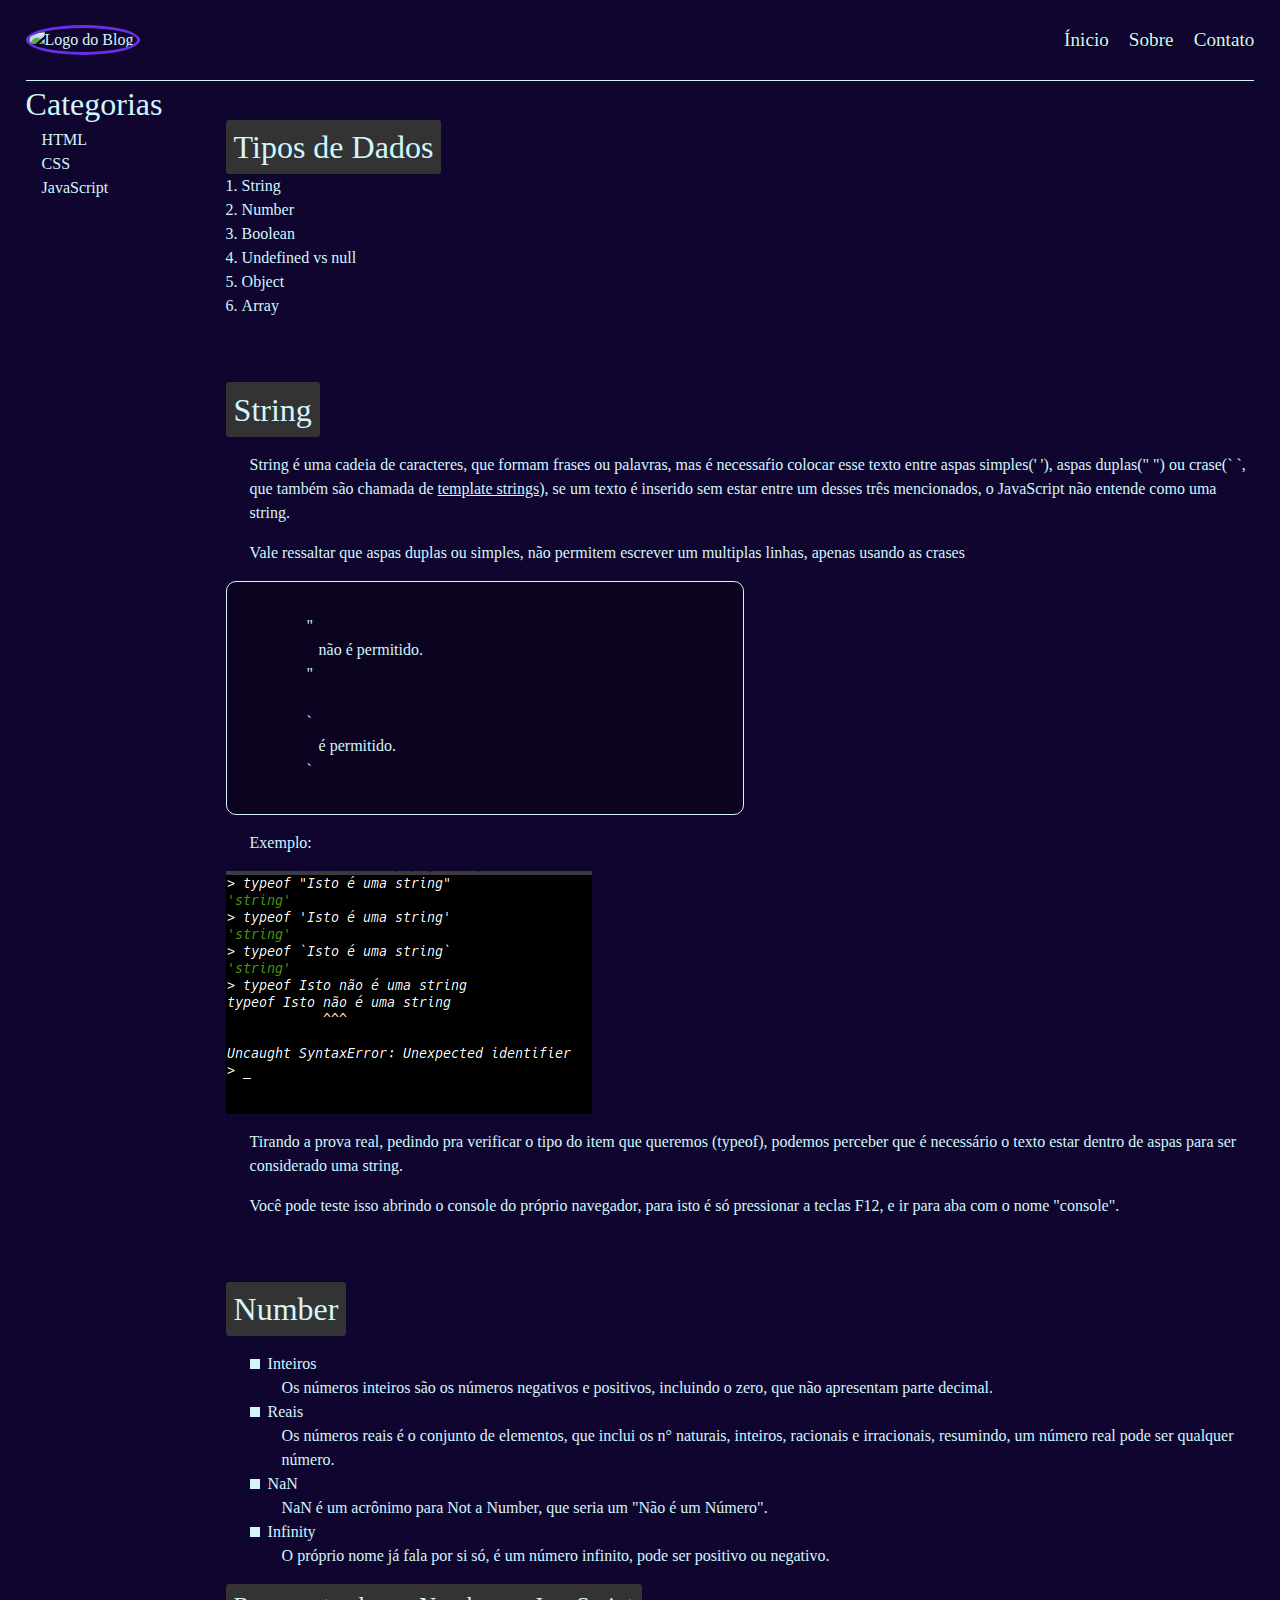
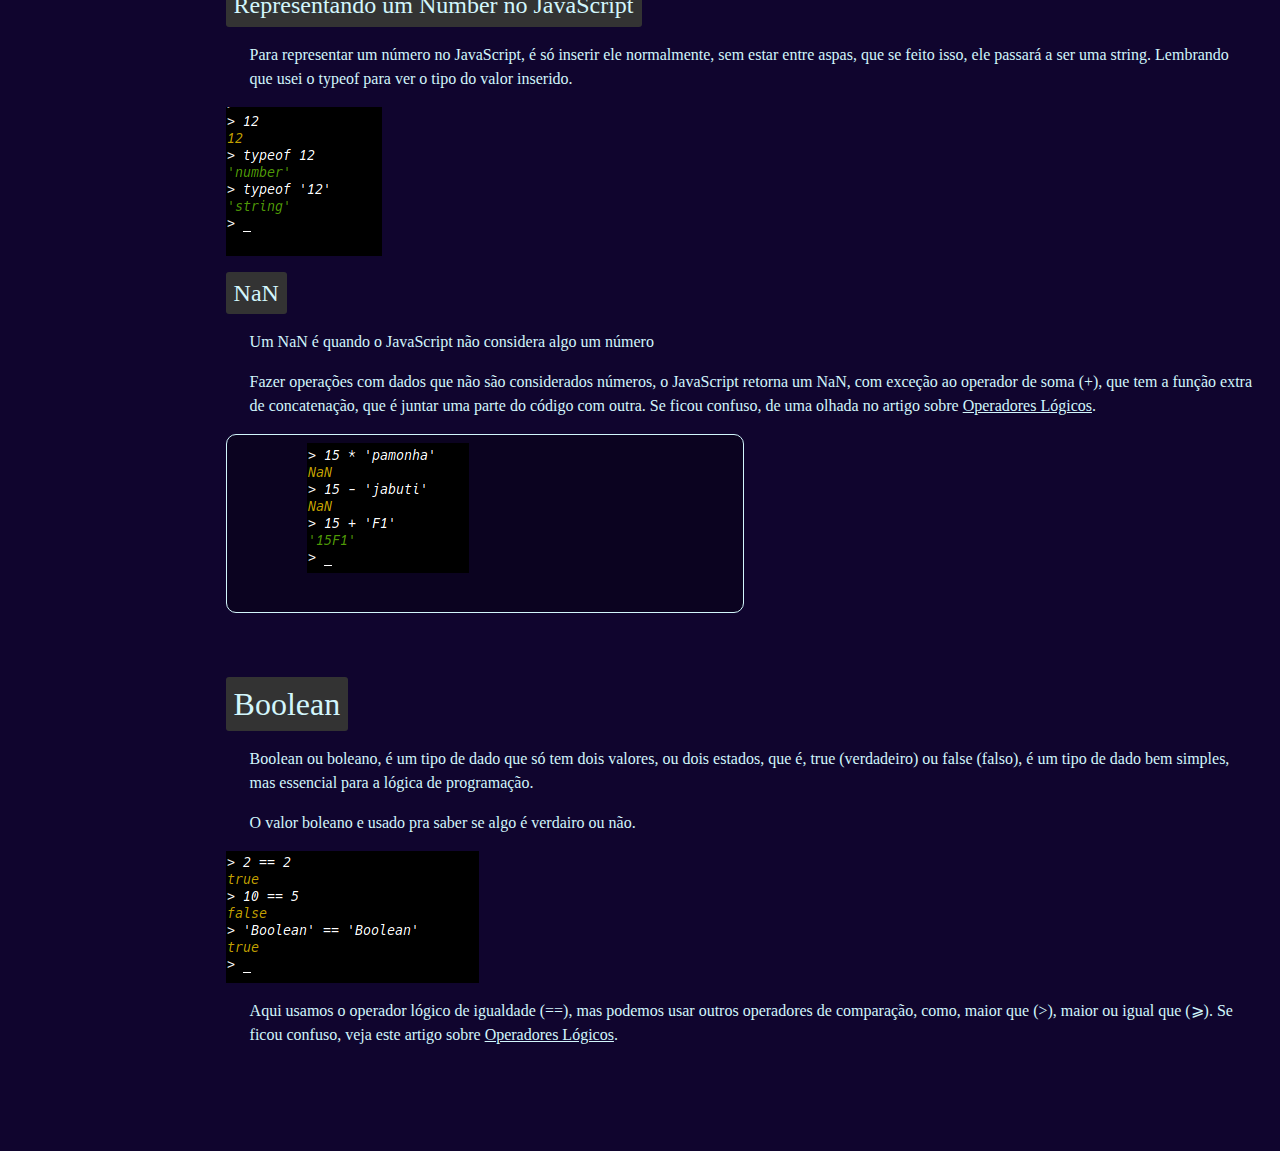
==== pages/tipe-of-datas.html @ 4eea532a "add section type of datas, and complete articles, Strings, Numbers and Boolean" ====
<!DOCTYPE html>
<html lang="pt-BR">

<head>

   <meta charset="UTF-8">
   <meta name="author" content="Fernando Churros">
   <meta name="viewport" content="width=device-width, initial-scale=1.0">

   <link rel="icon" href="../assets/favicon_io-astolfo/favicon.ico">
   <title>Blog</title>

   <link rel="stylesheet" href="../css/reset.css">
   <link rel="stylesheet" href="../css/grid.css">
   <link rel="stylesheet" href="../css/base.css">
   <link rel="stylesheet" href="../css/container.css">
   <link rel="stylesheet" href="../css/header/header.css">
   <link rel="stylesheet" href="../css/header/nav_header.css">
   <link rel="stylesheet" href="../css/logo.css">
   <link rel="stylesheet" href="../css/aside/aside.css">
   <link rel="stylesheet" href="../css/aside/nav_aside.css">
   <link rel="stylesheet" href="../css/pre_formated.css">
   <link rel="stylesheet" href="../css/articles.css">
   <link rel="stylesheet" href="../css/image.css">
</head>

<body>
   <div class="body container">
      <header class="o-header">
         <img class="logo" src="../assets/favicon_io-astolfo/favicon.ico" alt="Logo do Blog.">

         <nav class="nav_header">
            <a href="../index.html">Ínicio</a>
            <a href="#">Sobre</a>
            <a href="#">Contato</a>
         </nav>
      </header>

      <aside class="o-aside">
         <h2>Categorias</h2>

         <nav class="nav_aside">
            <ul>
               <li><span class="list_nav">HTML</span>

                  <ul class="items_list">

                     <li><a href="#">Item</a></li>
                     <li><a href="#">Item</a></li>
                  </ul>
               </li>

               <li><span class="list_nav">CSS</span>

                  <ul class="items_list">

                     <li><a href="#">Item</a></li>
                     <li><a href="#">Item</a></li>
                  </ul>
               </li>

               <li><span class="list_nav">JavaScript</span>

                  <ul class="items_list">

                     <li><a href="../pages/tipe-of-datas.html">Tipos de dados</a></li>
                  </ul>
               </li>
            </ul>
         </nav>
      </aside>

      <main class="o-main">
         <section>
            <h1>Tipos de Dados</h1>

            <ol>

               <li><a href="#">String</a></li>
               <li><a href="#">Number</a></li>
               <li><a href="#">Boolean</a></li>
               <li><a href="#">Undefined vs null</a></li>
               <li><a href="#">Object</a></li>
               <li><a href="#">Array</a></li>
            </ol>

            <article class="articles"> <!-- STRING -->
               <h2>String</h2>

               <p>String é uma cadeia de caracteres, que formam frases ou palavras, mas é necessaŕio colocar esse texto entre aspas simples(' '), aspas duplas(" ") ou crase(` `, que também são chamada de <a href="#">template strings</a>), se um texto é inserido sem estar entre um desses três mencionados, o JavaScript não entende como uma string.</p>

               <p>Vale ressaltar que aspas duplas ou simples, não permitem escrever um multiplas linhas, apenas usando as crases</p>

               <pre class="pre_formated">

                  "
                     não é permitido.
                  "

                  `
                     é permitido.
                  `
               </pre>

               <p>Exemplo: </p>
               <img class="image" src="../assets/string.png" alt="">
               <p>Tirando a prova real, pedindo pra verificar o tipo do item que queremos (typeof), podemos perceber que é necessário o texto estar dentro de aspas para ser considerado uma string.</p>
               <p>Você pode teste isso abrindo o console do próprio navegador, para isto é só pressionar a teclas F12, e ir para aba com o nome "console".</p>
            </article>

            <article class="articles"> <!-- NUNBER -->
               <h2>Number</h2>

               <dl>
                  <dt>Inteiros</dt>
                  <dd>Os números inteiros são os números negativos e positivos, incluindo o zero, que não apresentam parte decimal.</dd>

                  <dt>Reais</dt>
                  <dd>Os números reais é o conjunto de elementos, que inclui os n° naturais, inteiros, racionais e irracionais, resumindo, um número real pode ser qualquer número. </dd>

                  <dt>NaN</dt>
                  <dd>NaN é um acrônimo para Not a Number, que seria um "Não é um Número".</dd>

                  <dt>Infinity</dt>
                  <dd>O próprio nome já fala por si só, é um número infinito, pode ser positivo ou negativo.</dd>
               </dl>

               <h3>Representando um Number no JavaScript</h3>

               <p>Para representar um número no JavaScript, é só inserir ele normalmente, sem estar entre aspas, que se feito isso, ele passará a ser uma string. Lembrando que usei o typeof para ver o tipo do valor inserido.</p>
               <img class="image" src="../assets/number.png" alt="">

               <h3>NaN</h3>

               <p>Um NaN é quando o JavaScript não considera algo um número</p>

               <p>Fazer operações com dados que não são considerados números, o JavaScript retorna um NaN, com exceção ao operador de soma (+), que tem a função extra de concatenação, que é juntar uma parte do código com outra. Se ficou confuso, de uma olhada no artigo sobre <a href="#">Operadores Lógicos</a>.</p>

               <pre class="pre_formated">
                  <img src="../assets/NaN.png" alt="" class="image">
               </pre>
            </article>

            <article class="articles"> <!-- BOOLEAN -->
               <h2>Boolean</h2>

               <p>Boolean ou boleano, é um tipo de dado que só tem dois valores, ou dois estados, que é, true (verdadeiro) ou false (falso), é um tipo de dado bem simples, mas essencial para a lógica de programação.</p>

               <p>O valor boleano e usado pra saber se algo é verdairo ou não.</p>

               <img src="../assets/boolean.png" alt="" class="image">
               <p>Aqui usamos o operador lógico de igualdade (==), mas podemos usar outros operadores de comparação, como, maior que (&gt;), maior ou igual que (⩾). Se ficou confuso, veja este artigo sobre <a href="#">Operadores Lógicos</a>.</p>
            </article>
         </section>
      </main>

      <footer class="o-footer">
      </footer>
   </div>


   <script defer src="../js/script.js"></script>
</body>

</html>
</body>
</html>
---- css/grid.css ----
.body {
   display: grid;
   grid-template-areas: 
      "header header"
      "aside main"
      "footer footer";
   grid-template-columns: 200px auto;
   grid-template-rows: 80px auto auto;
}

.o-header {
   grid-area: header;
}

.o-aside {
   grid-area: aside;
}

.o-main {
   grid-area: main;
}

.o-footer {
   grid-area: footer;
}
---- css/base.css ----
:root {
   --violet: #280B6F;
   --light-violet: #6730E6;
   --blue: #7984EE;
   --light-white: #D2F6FC;
   --white: #FFFFFF;
}

body {
   background-color: hsl(257,82%,10%);
   color: var(--light-white);
}

.o-main {
   margin: 2.5rem 0;
}

article a {
   text-decoration: underline;
}

p {
   margin-left: 1.5rem;
}

.o-main :is(h1, h2, h3) {
   background: #333;
   border-radius: 3px;
   padding: .2rem .5rem;
   width: max-content;
}

h3 {
   font-size: 1.5rem;
}
---- css/container.css ----
.container {
   width: 96%;
   margin: 0 auto;
}
---- css/header/header.css ----
.o-header {
   border-bottom: 1px solid var(--light-white);
   height: 80px;

   display: flex;
   justify-content: space-between;
   align-items: center;
}
---- css/header/nav_header.css ----
.nav_header a {
   font-size: 1.2rem;
   text-shadow: 1px 1px 1px #000;
   margin-right: 1rem;
}

.nav_header a:last-child {
   margin-right: 0;
}

.nav_header a:hover {
   border-bottom: 1px solid var(--light-white);
}
---- css/logo.css ----
.logo {
   border: 3px solid var(--light-violet);
   border-radius: 50%;
}
---- css/aside/nav_aside.css ----
.list_nav {
   cursor: pointer;
}

.items_list {
   position: absolute;
   left: -10000px;
}

.active {
   position: static;
   transition: left 1s;
}
---- css/pre_formated.css ----
.pre_formated {
   background-color: rgba(0, 0, 0, .3 );
   border: 1px solid var(--light-white);
   border-radius: 10px;
   text-align: left;
   padding: .5rem;
   width: 500px;
}
---- css/articles.css ----
.articles {
   display: flex;
   flex-direction: column;
   grid-gap: 1rem;
   margin: 4rem 0;
}
---- css/image.css ----
.image {
   width: min-content;
}
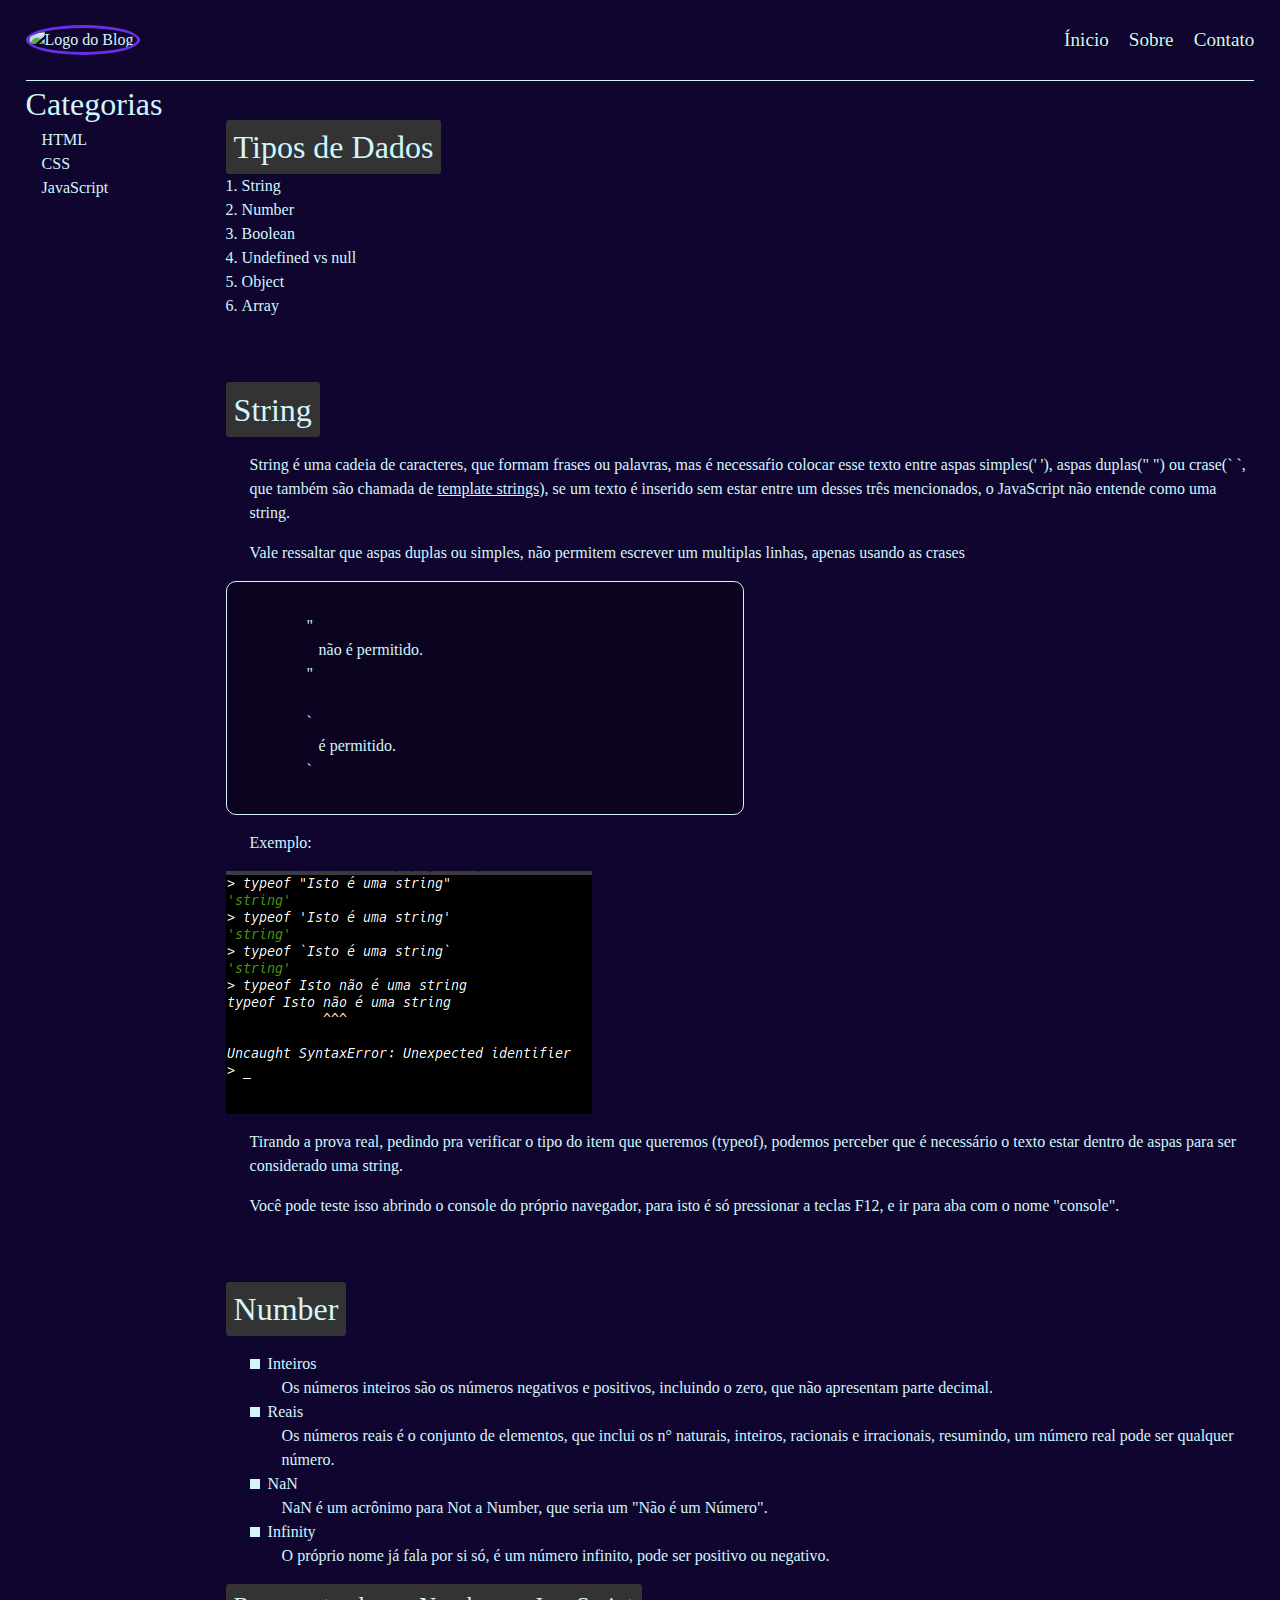
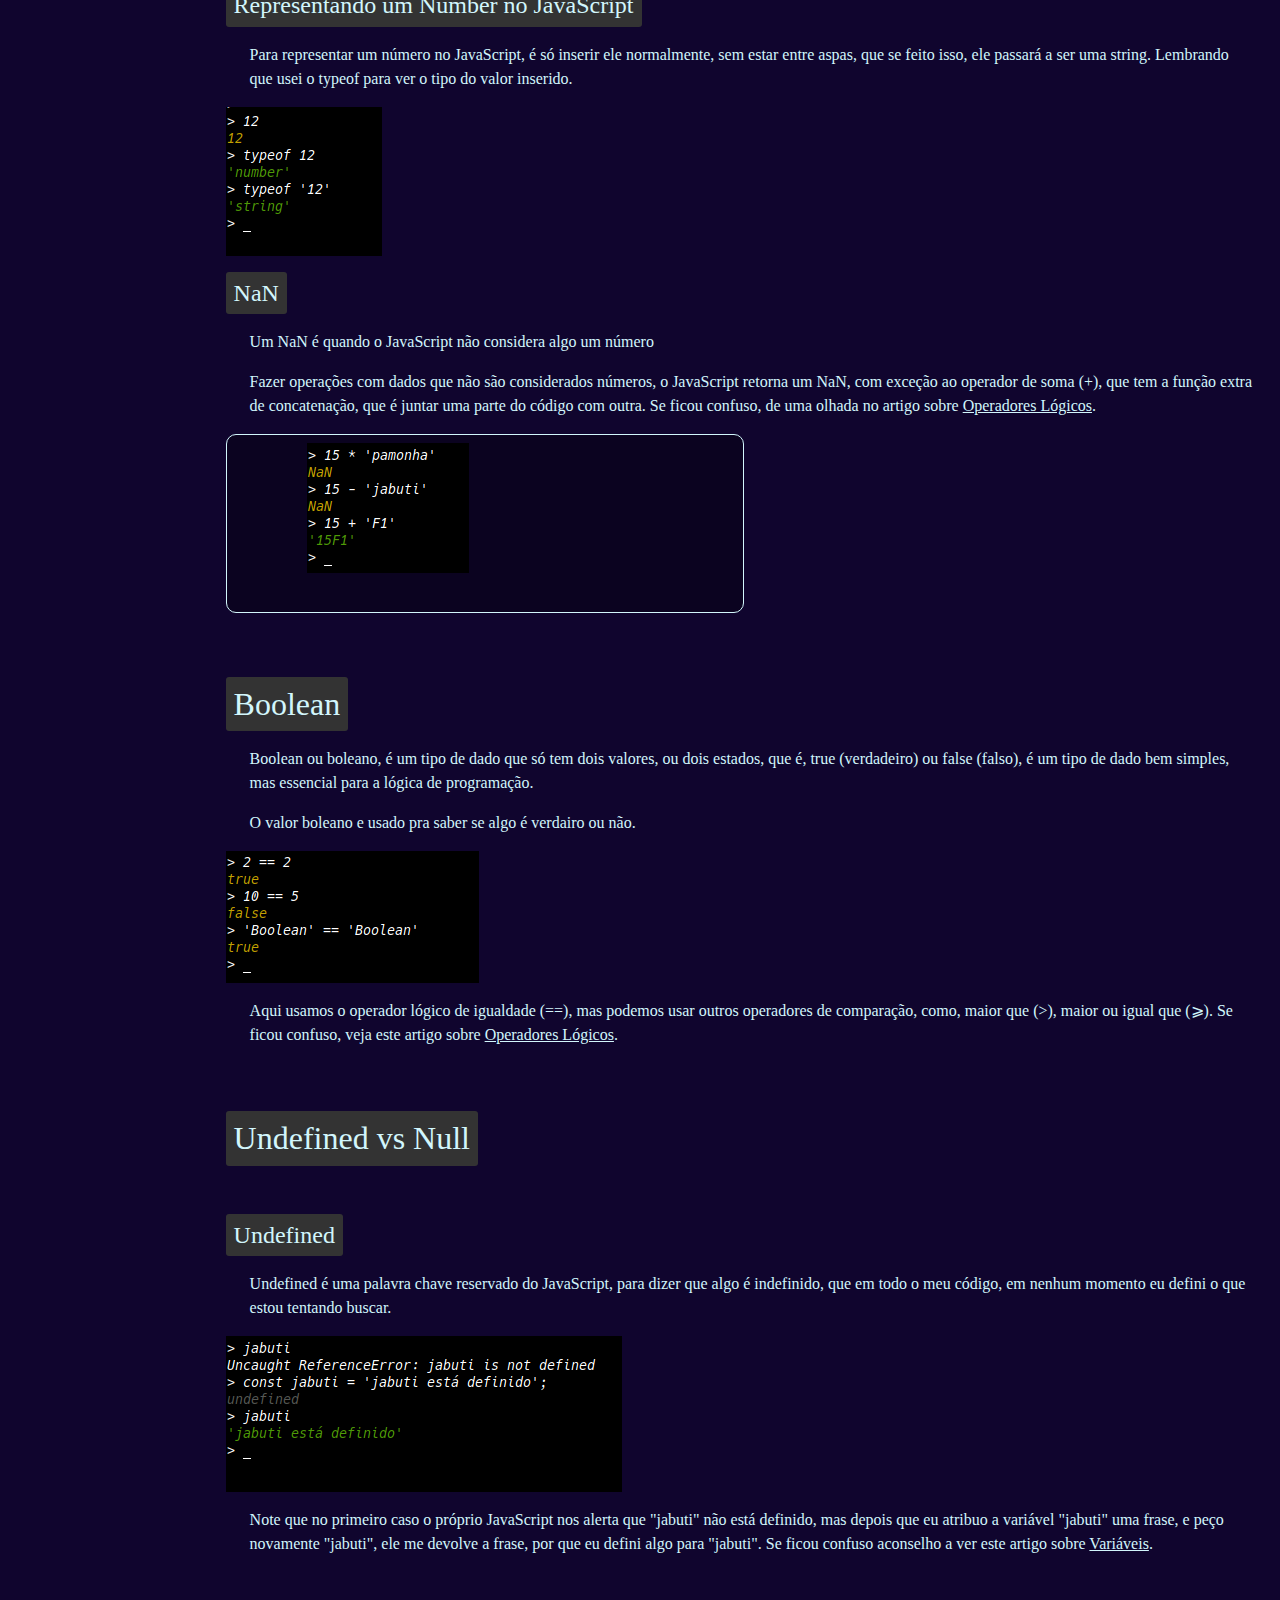
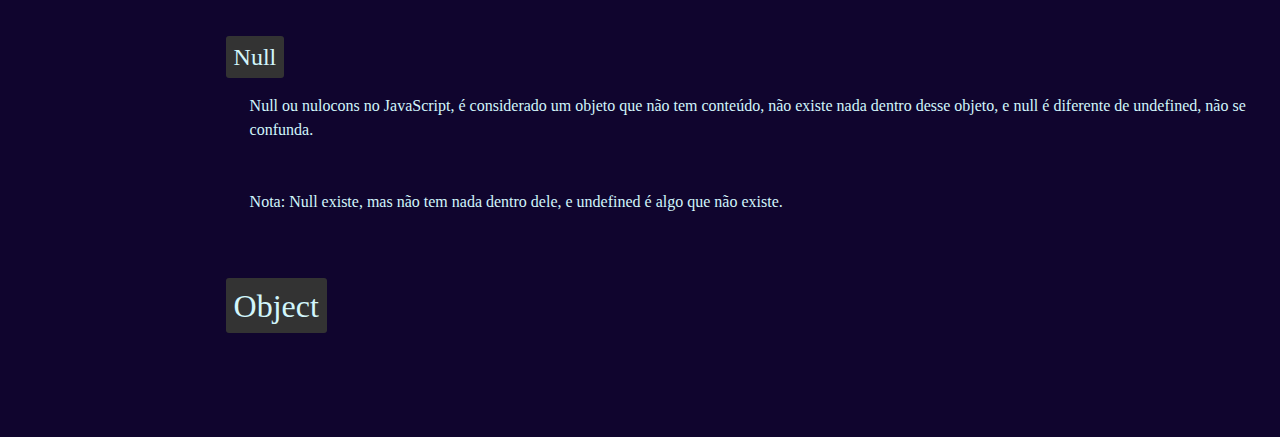
==== commit cf37c90a: "complete article, undefined vs null" ====
--- a/pages/tipe-of-datas.html
+++ b/pages/tipe-of-datas.html
@@ -151,6 +151,33 @@
                <img src="../assets/boolean.png" alt="" class="image">
                <p>Aqui usamos o operador lógico de igualdade (==), mas podemos usar outros operadores de comparação, como, maior que (&gt;), maior ou igual que (⩾). Se ficou confuso, veja este artigo sobre <a href="#">Operadores Lógicos</a>.</p>
             </article>
+
+            <articles class="articles"> <!-- UNDEFINED VS NULL -->
+               <h2>Undefined vs Null</h2>
+
+               <div class="div_article">
+                  <h3>Undefined</h3>
+                  <p>Undefined é uma palavra chave reservado do JavaScript, para dizer que algo é indefinido, que em todo o meu código, em nenhum momento eu defini o que estou tentando buscar.</p>
+
+                  <img src="../assets/undefined.png" alt="" class="image">
+                  <p>Note que no primeiro caso o próprio JavaScript nos alerta que "jabuti" não está definido, mas depois que eu atribuo a variável "jabuti" uma frase, e peço novamente "jabuti", ele me devolve a frase, por que eu defini algo para "jabuti". Se ficou confuso aconselho a ver este artigo sobre <a href="#">Variáveis</a>.</p>
+               </div>
+
+               <div class="div_article">
+                  <h3>Null</h3>
+
+                  <p>Null ou nulocons no JavaScript, é considerado um objeto que não tem conteúdo, não existe nada dentro desse objeto, e null é diferente de undefined, não se confunda.</p>
+
+               </div>
+
+               <p>Nota: Null existe, mas não tem nada dentro dele, e undefined é algo que não existe.</p>
+            </articles>
+
+            <article class="articles"> <!-- OBJECT -->
+               <h2>Object</h2>
+
+               
+            </article>
          </section>
       </main>
 
--- a/css/base.css
+++ b/css/base.css
@@ -15,7 +15,7 @@
    margin: 2.5rem 0;
 }
 
-article a {
+.articles a {
    text-decoration: underline;
 }
 
--- a/css/articles.css
+++ b/css/articles.css
@@ -1,6 +1,10 @@
-.articles {
+.articles, .div_article {
    display: flex;
    flex-direction: column;
    grid-gap: 1rem;
+   margin: 2rem 0;
+}
+
+.articles {
    margin: 4rem 0;
 }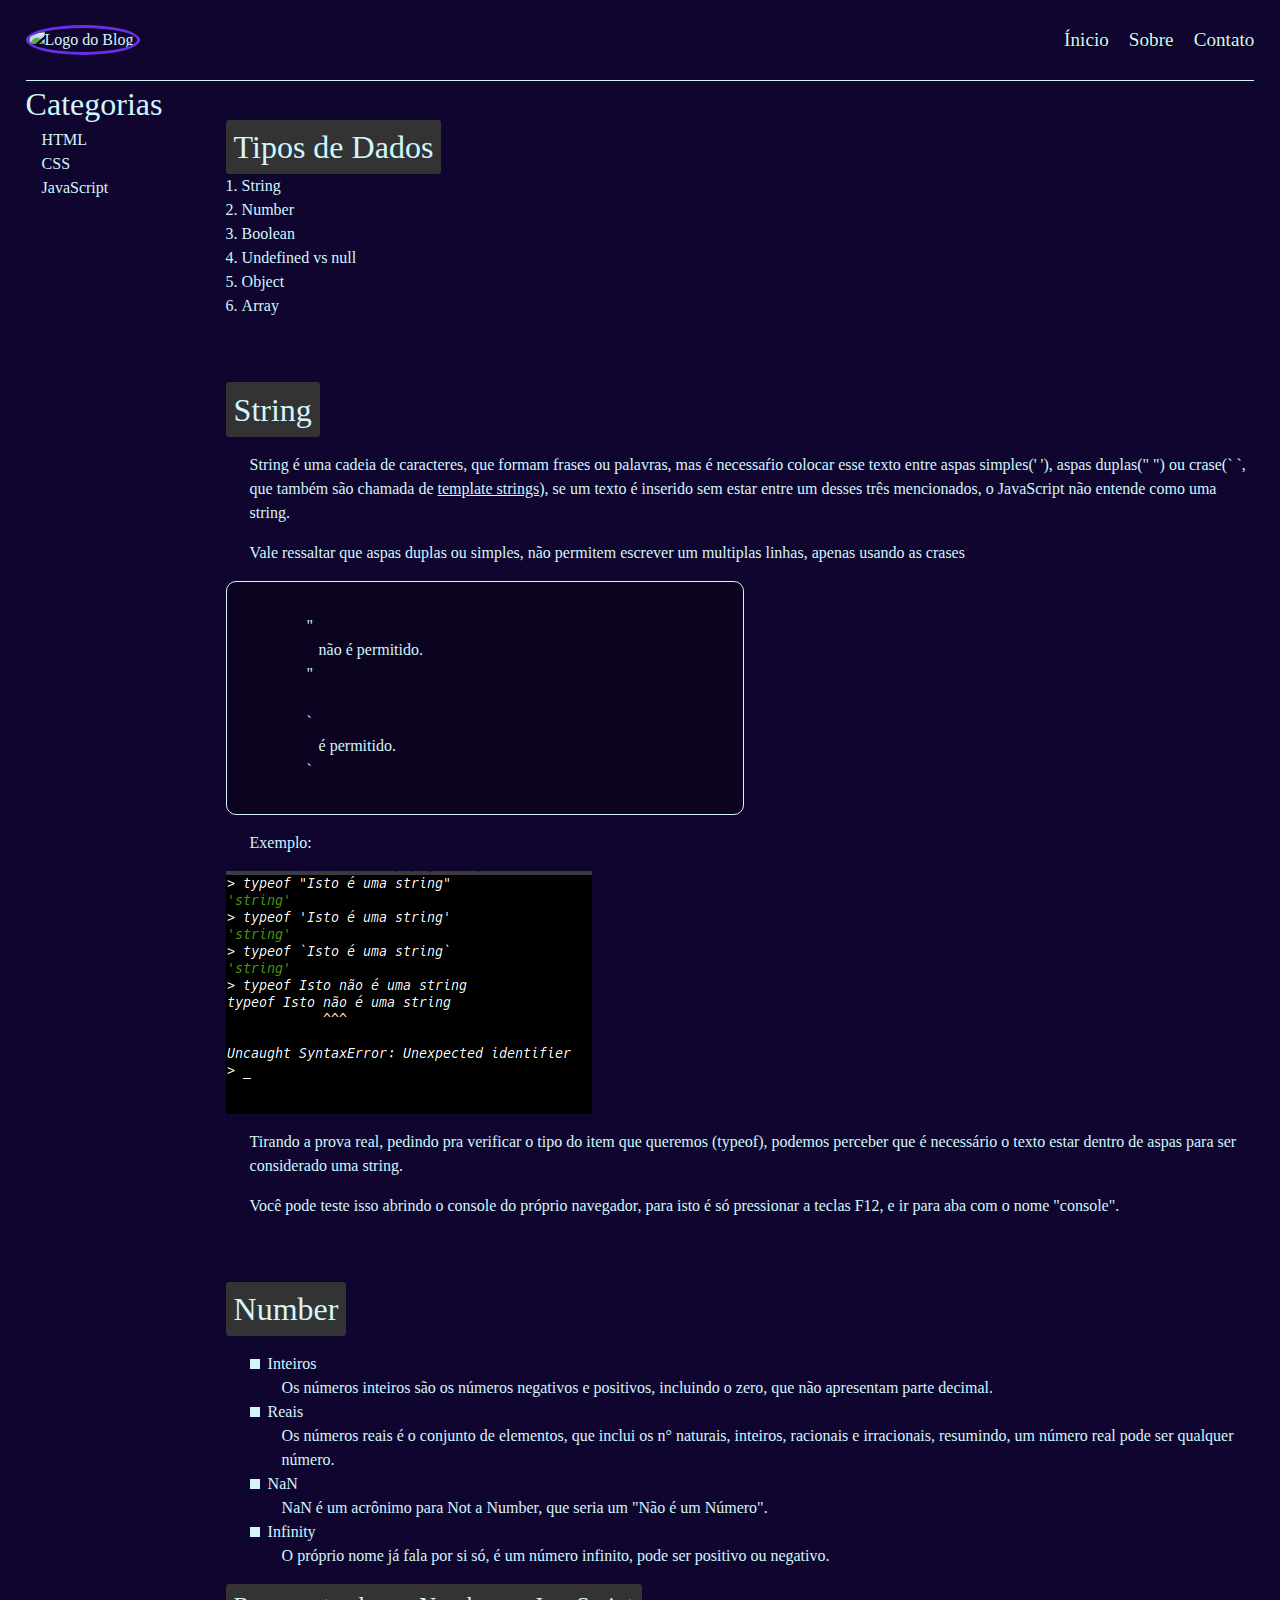
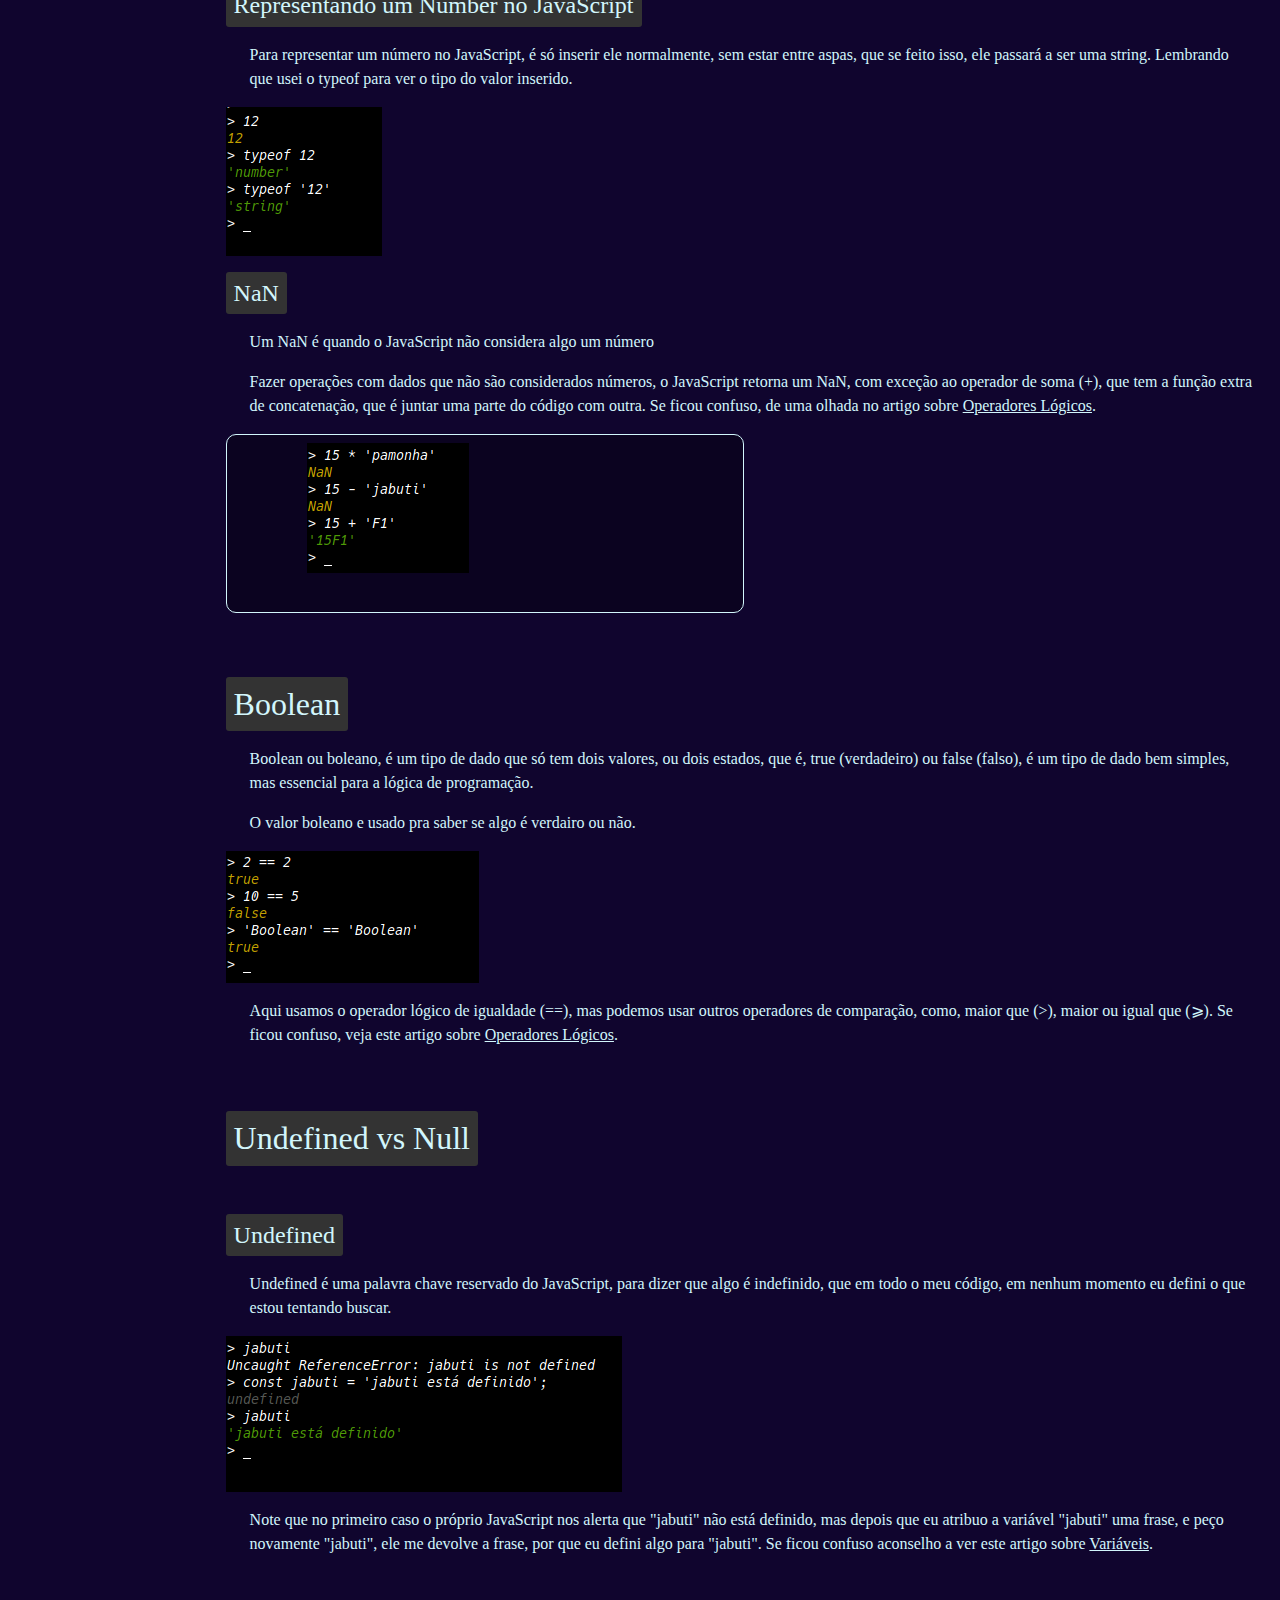
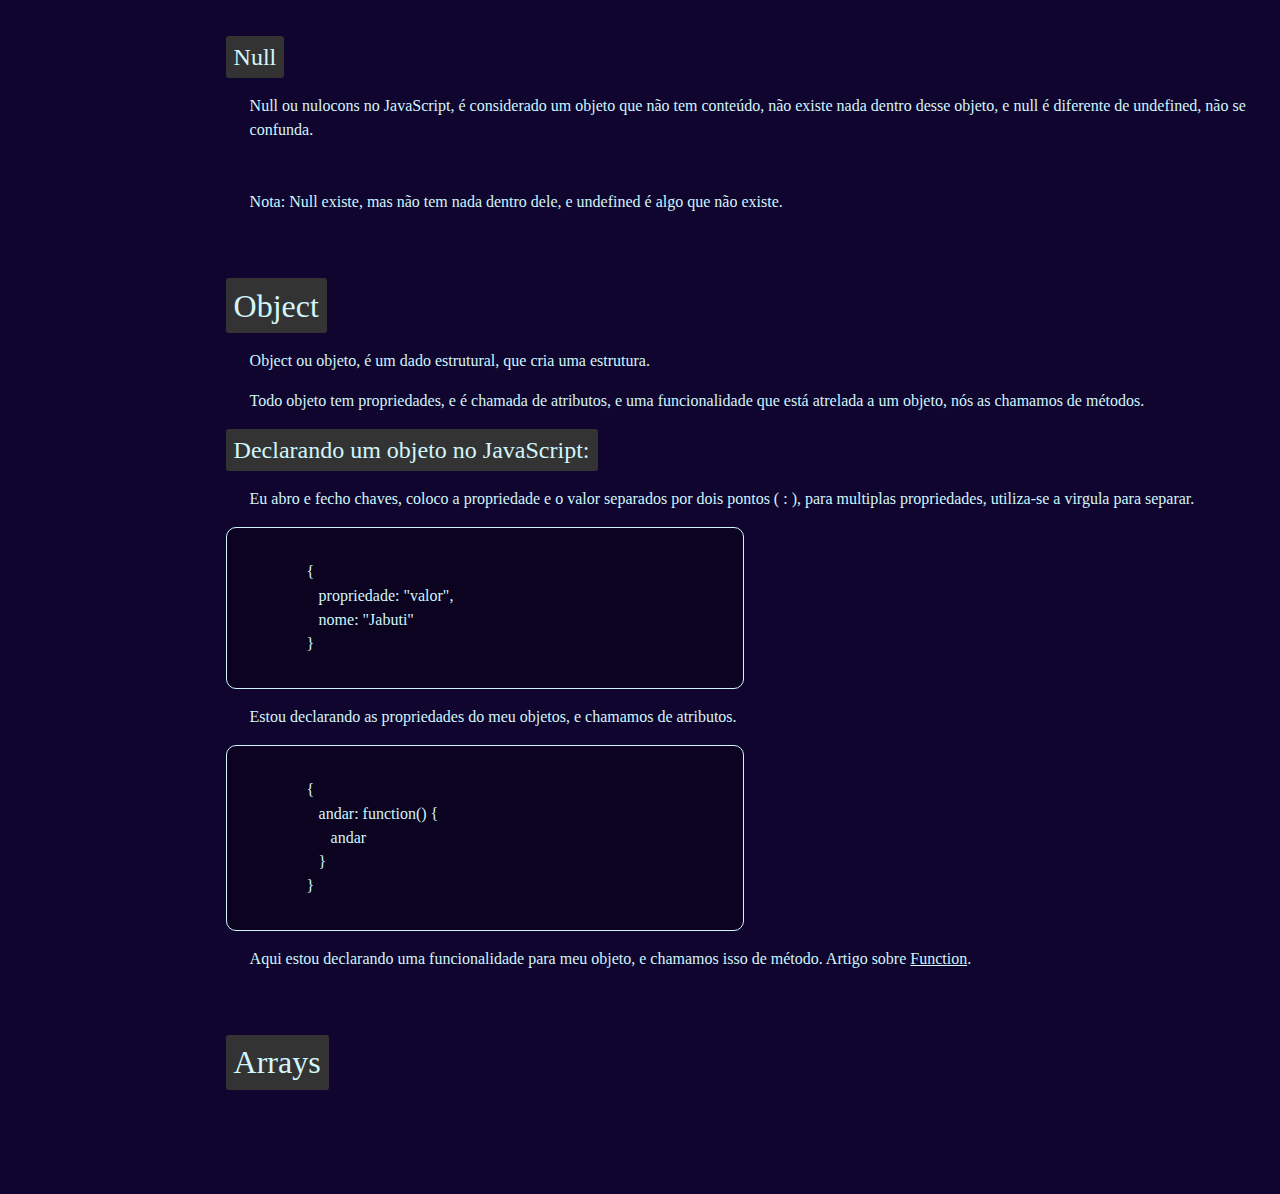
==== commit 80a8905d: "complete article on object, in the data types section" ====
--- a/pages/tipe-of-datas.html
+++ b/pages/tipe-of-datas.html
@@ -176,6 +176,36 @@
             <article class="articles"> <!-- OBJECT -->
                <h2>Object</h2>
 
+               <p>Object ou objeto, é um dado estrutural, que cria uma estrutura.</p>
+               <p>Todo objeto tem propriedades, e é chamada de atributos, e uma funcionalidade que está atrelada a um objeto, nós as chamamos de métodos.</p>
+
+               <h3>Declarando um objeto no JavaScript:</h3>
+
+               <p>Eu abro e fecho chaves, coloco a propriedade e o valor separados por dois pontos ( : ), para multiplas propriedades, utiliza-se a virgula para separar.</p>
+
+               <pre class="pre_formated">
+
+                  { 
+                     propriedade: "valor",
+                     nome: "Jabuti"
+                  }
+               </pre>
+               <p>Estou declarando as propriedades do meu objetos, e chamamos de atributos.</p>
+
+               <pre class="pre_formated">
+                  
+                  {
+                     andar: function() {
+                        andar
+                     }
+                  }
+               </pre>
+               <p>Aqui estou declarando uma funcionalidade para meu objeto, e chamamos isso de método. Artigo sobre <a href="#">Function</a>.</p>
+            </article>
+
+            <article class="articles"> <!-- ARRAYS -->
+               <h2>Arrays</h2>
+
                
             </article>
          </section>
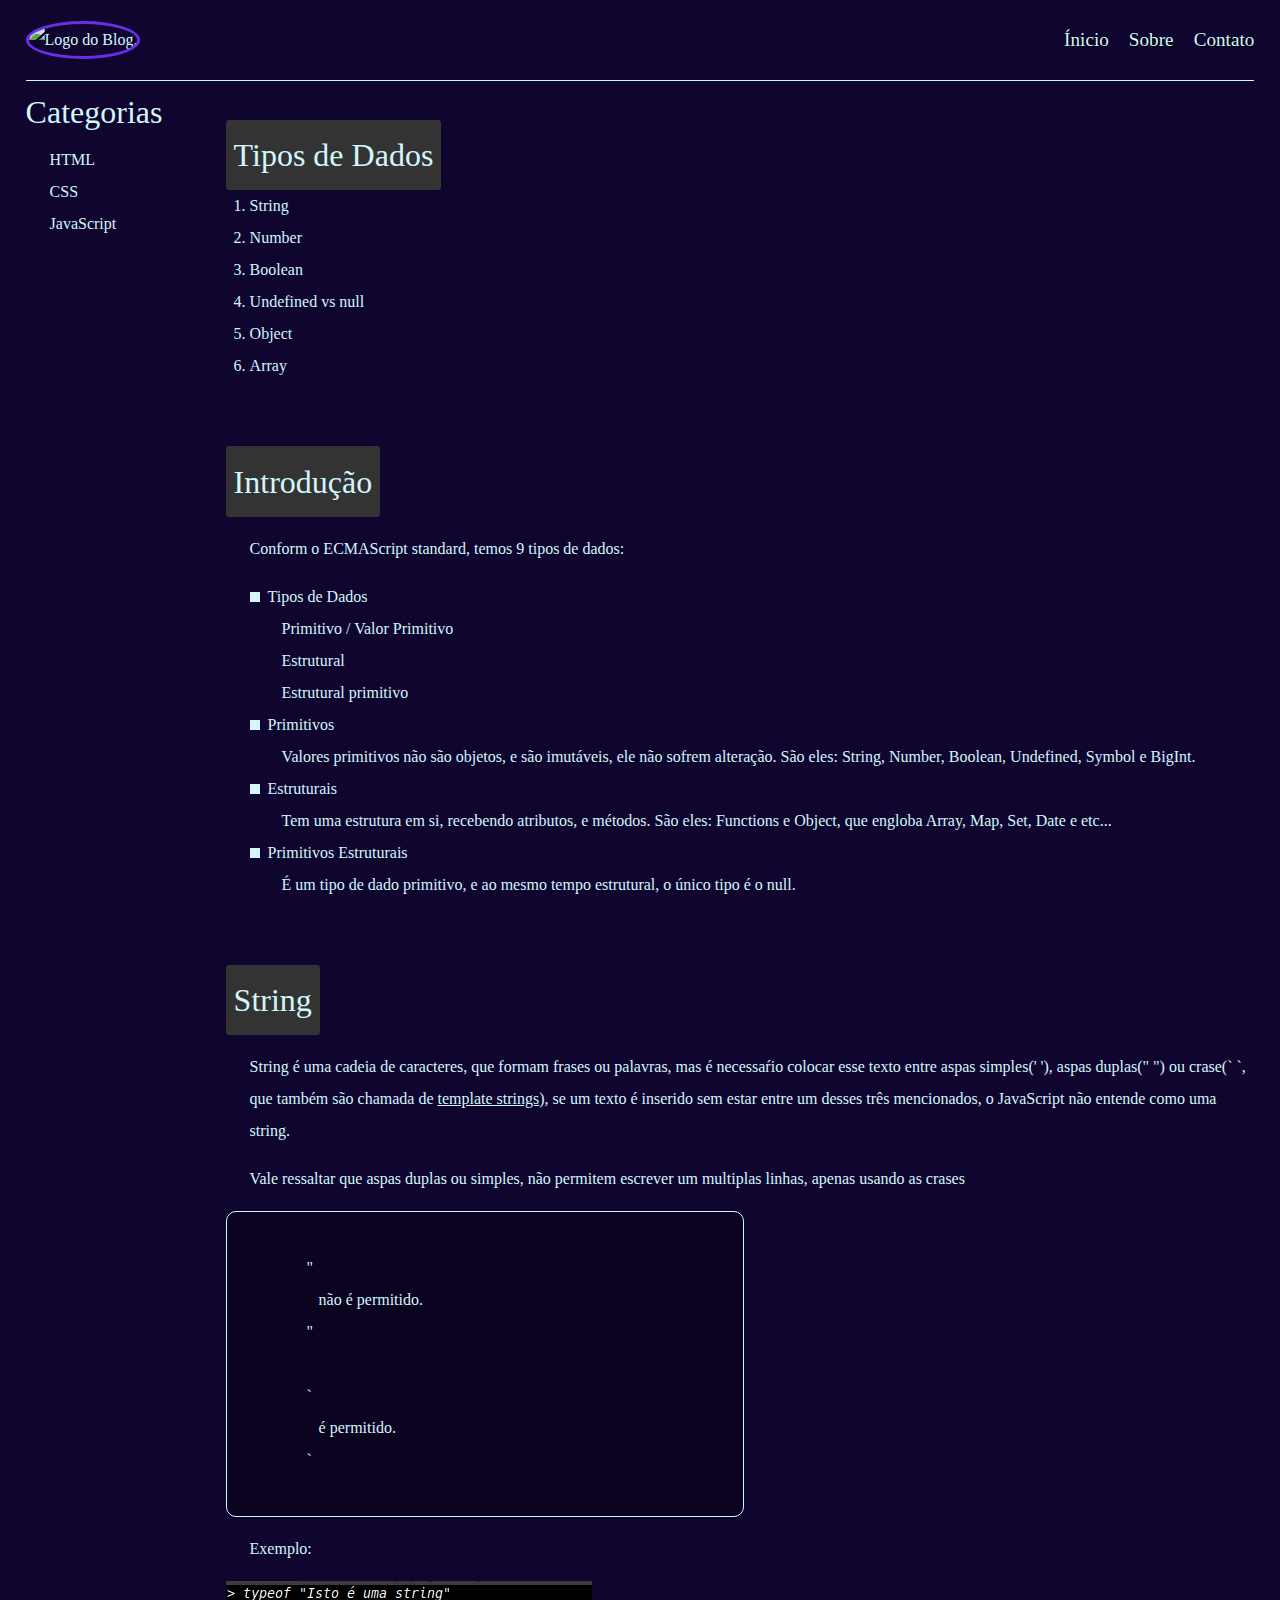
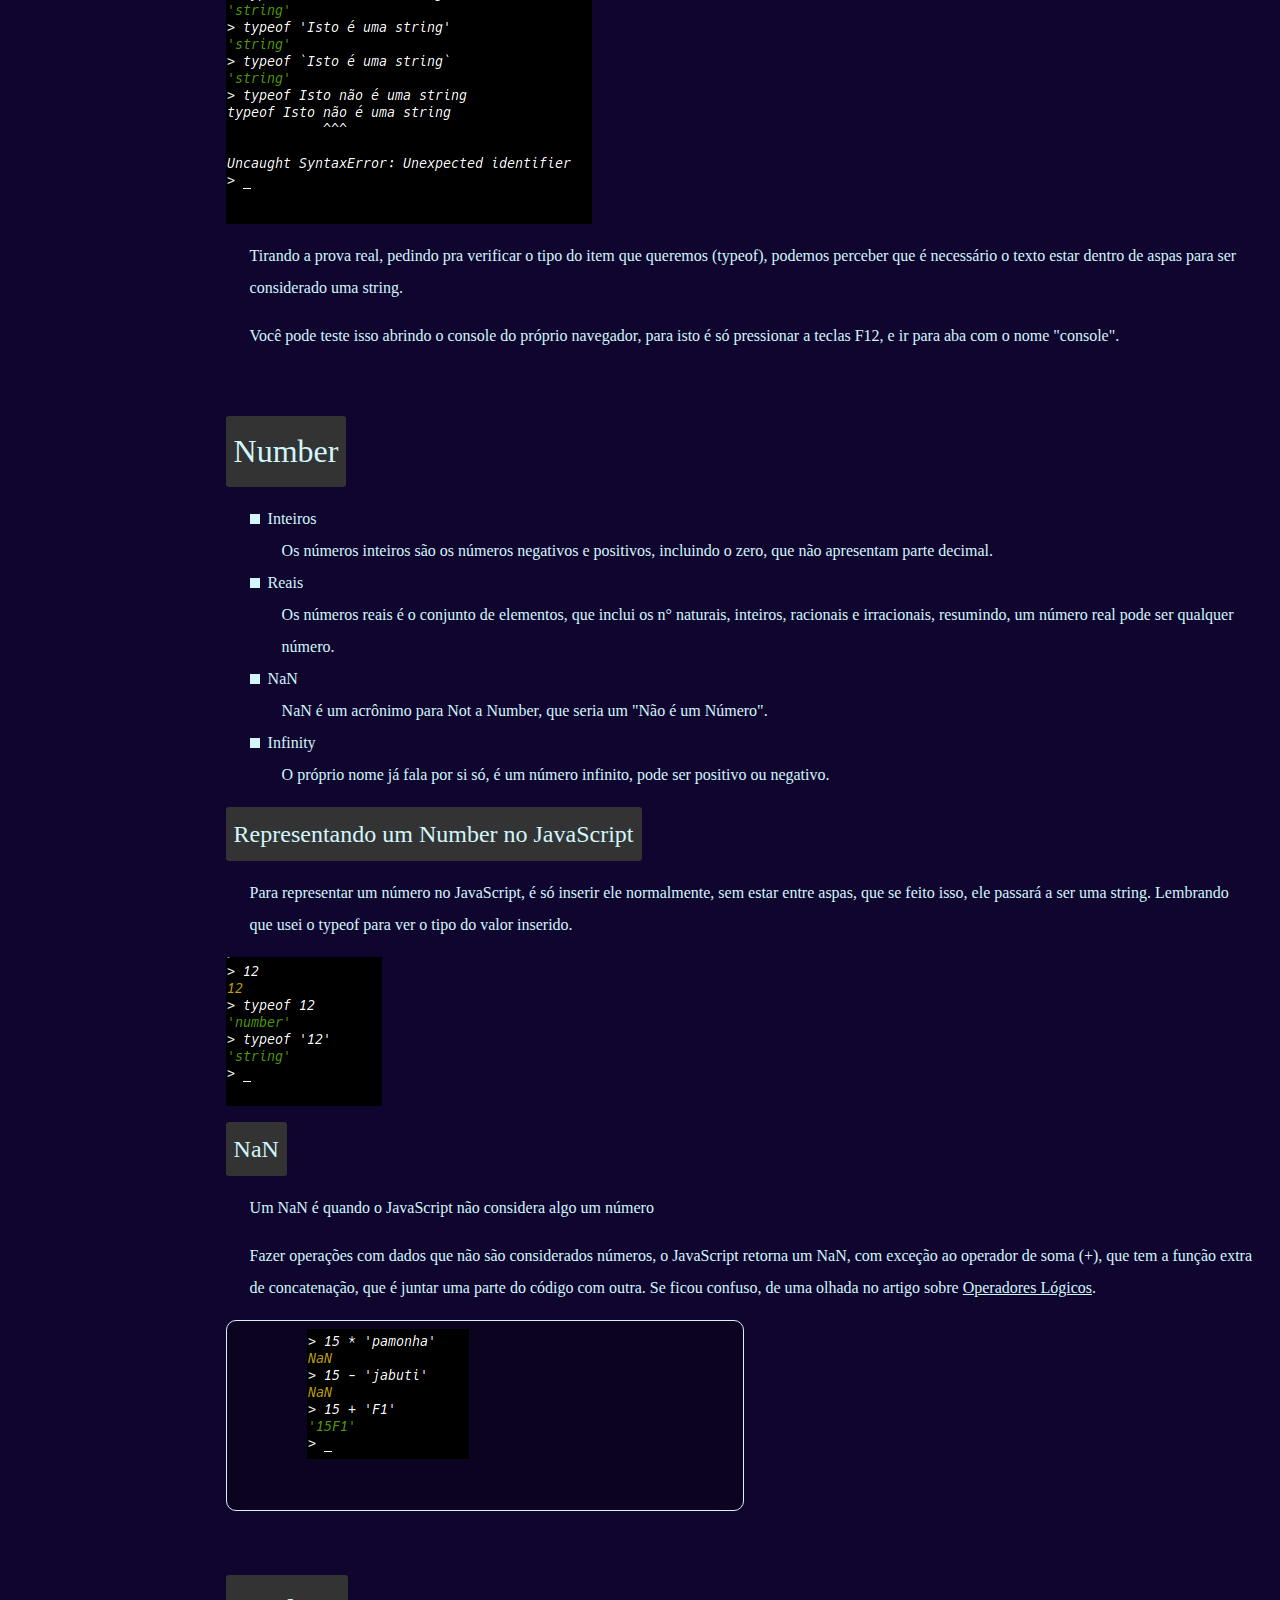
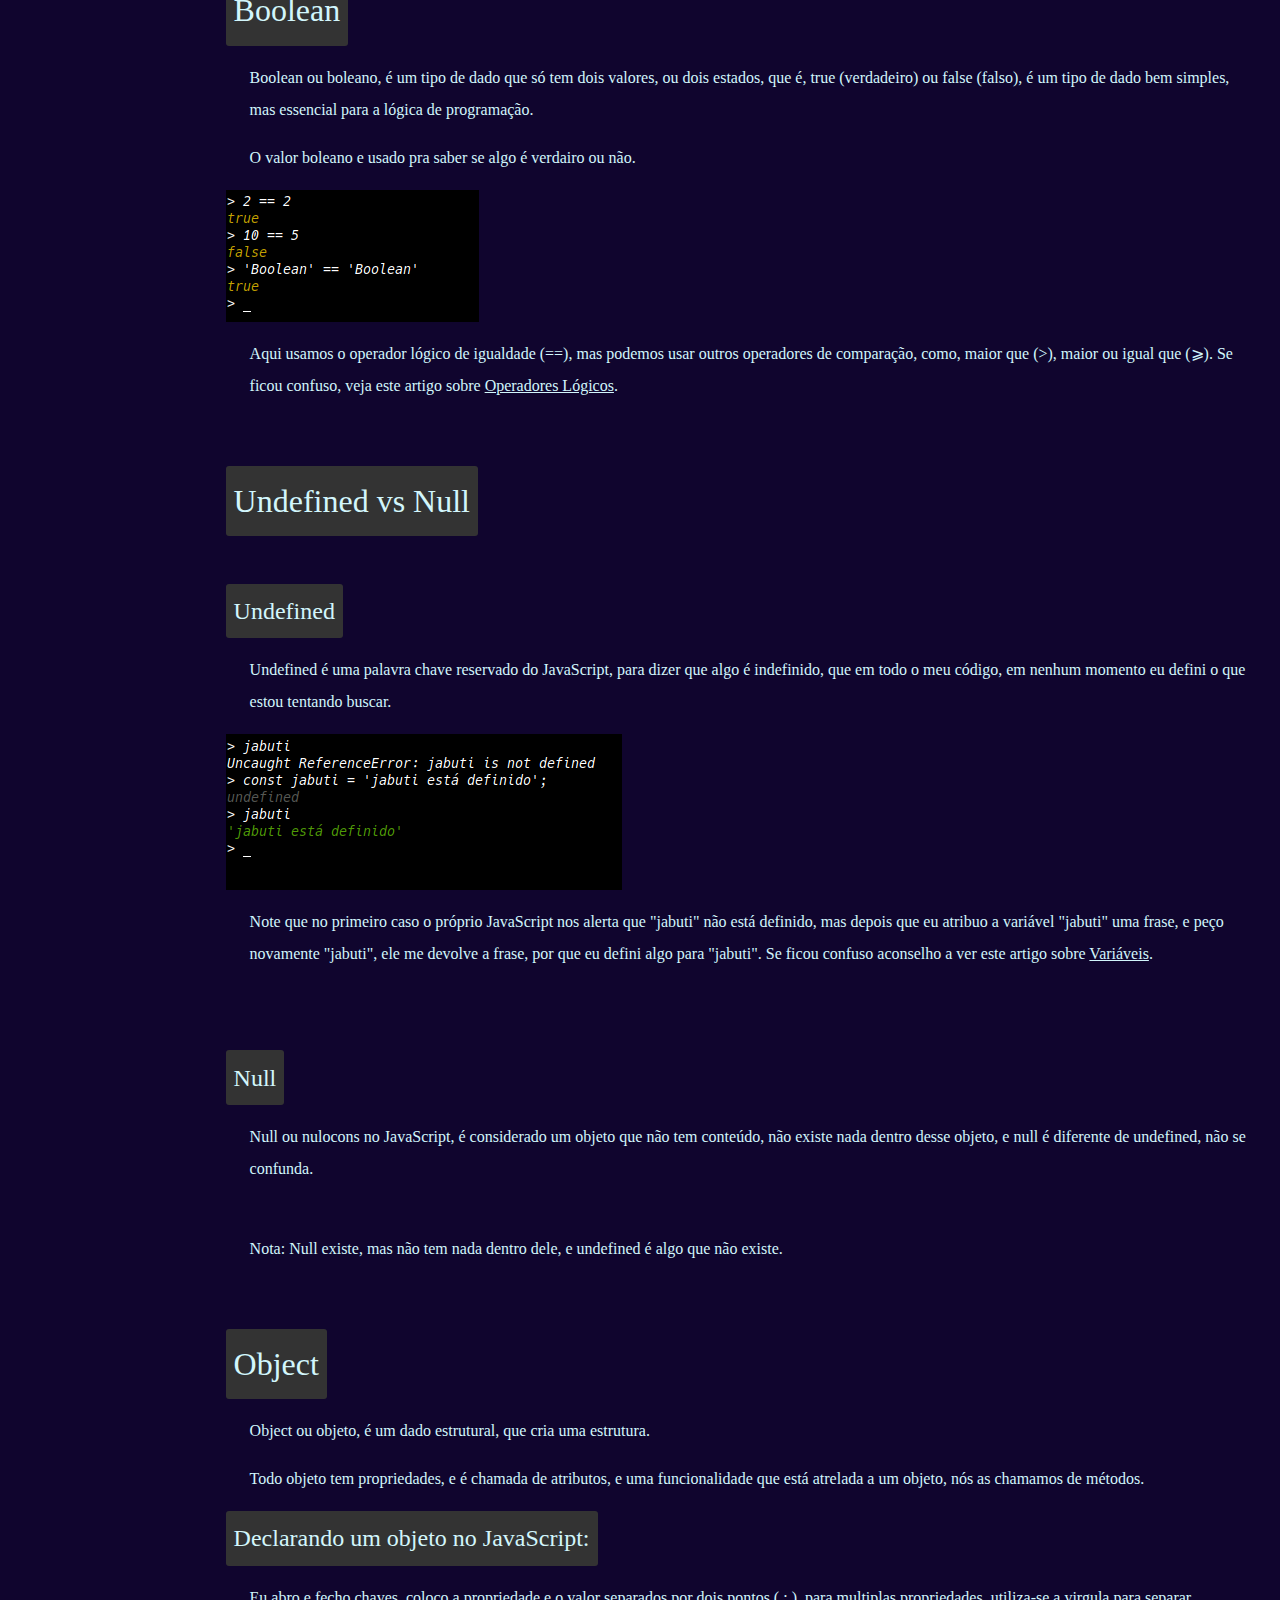
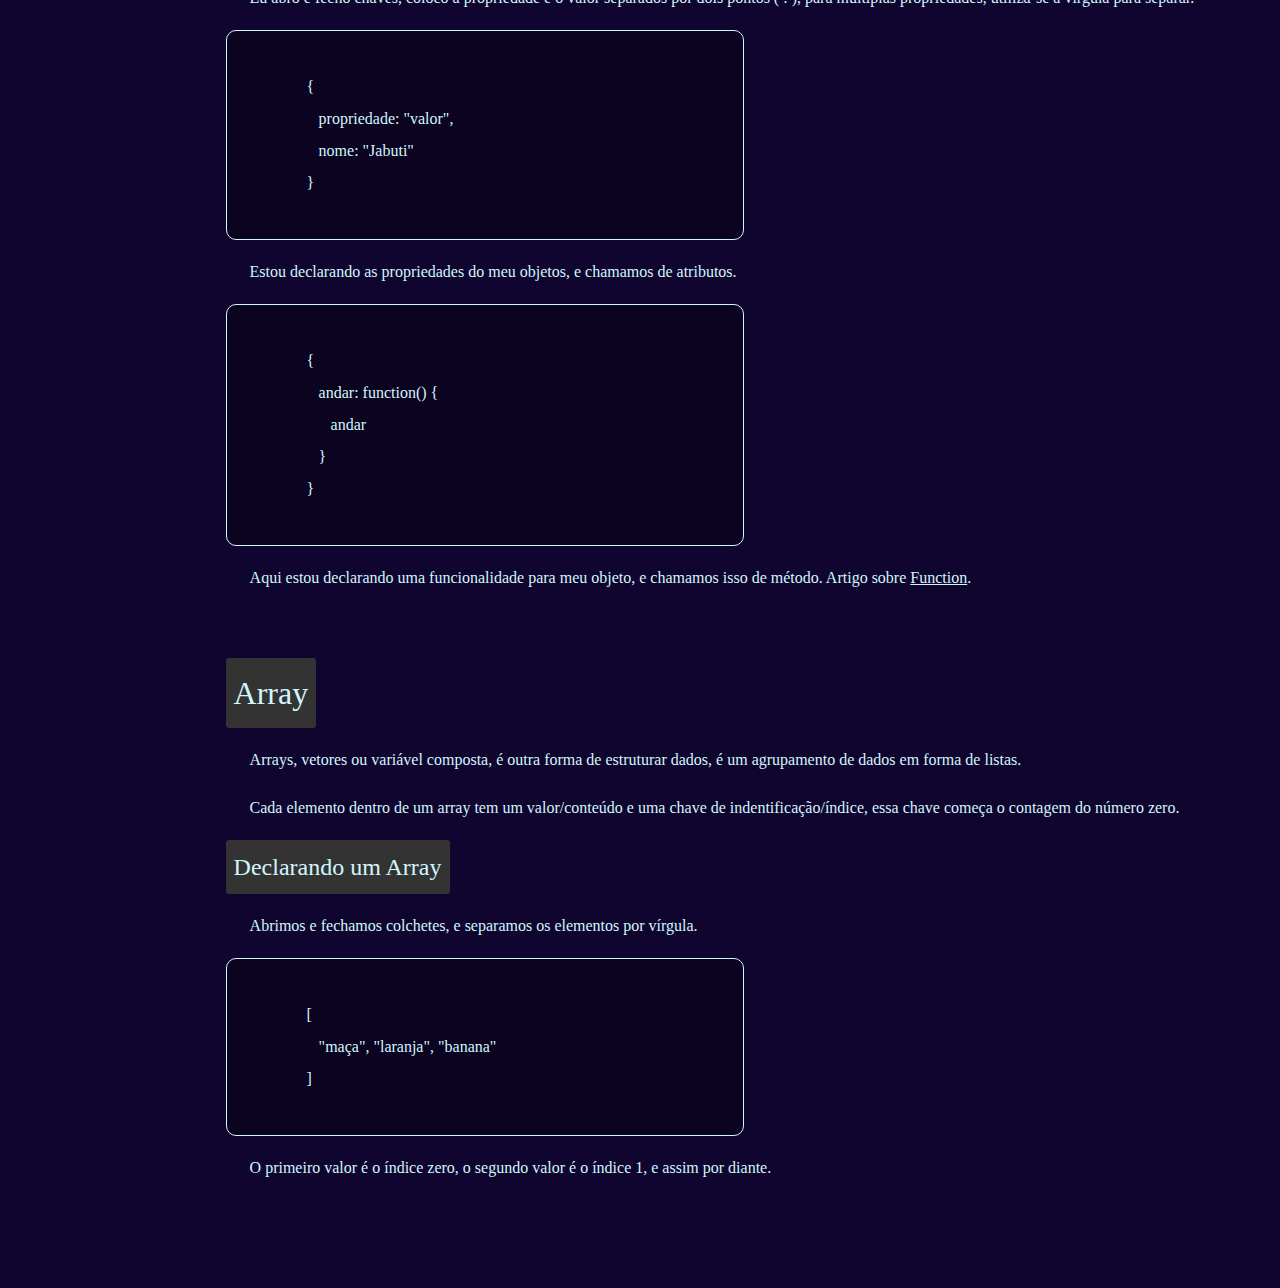
==== commit 8f5c2b22: "complete article on array, in the data type section" ====
--- a/pages/tipe-of-datas.html
+++ b/pages/tipe-of-datas.html
@@ -76,15 +76,36 @@
 
             <ol>
 
-               <li><a href="#">String</a></li>
-               <li><a href="#">Number</a></li>
-               <li><a href="#">Boolean</a></li>
-               <li><a href="#">Undefined vs null</a></li>
-               <li><a href="#">Object</a></li>
-               <li><a href="#">Array</a></li>
+               <li><a href="#article_string">String</a></li>
+               <li><a href="#article_number">Number</a></li>
+               <li><a href="#article_boolean">Boolean</a></li>
+               <li><a href="#article_undefined-null">Undefined vs null</a></li>
+               <li><a href="#article_object">Object</a></li>
+               <li><a href="#article_array">Array</a></li>
             </ol>
 
-            <article class="articles"> <!-- STRING -->
+            <div class="articles">
+               <h2>Introdução</h2>
+               <p>Conform o ECMAScript standard, temos 9 tipos de dados:</p>
+
+               <dl>
+                  <dt>Tipos de Dados</dt>
+                  <dd>Primitivo / Valor Primitivo</dd>
+                  <dd>Estrutural</dd>
+                  <dd>Estrutural primitivo</dd>
+
+                  <dt>Primitivos</dt>
+                  <dd>Valores primitivos não são objetos, e são imutáveis, ele não sofrem alteração. São eles: String, Number, Boolean, Undefined, Symbol e BigInt.</dd>
+
+                  <dt>Estruturais</dt>
+                  <dd>Tem uma estrutura em si, recebendo atributos, e métodos. São eles: Functions e Object, que engloba Array, Map, Set, Date e etc...</dd>
+
+                  <dt>Primitivos Estruturais</dt>
+                  <dd>É um tipo de dado primitivo, e ao mesmo tempo estrutural, o único tipo é o null.</dd>
+               </dl>
+            </div>
+
+            <article id="article_string" class="articles"> <!-- STRING -->
                <h2>String</h2>
 
                <p>String é uma cadeia de caracteres, que formam frases ou palavras, mas é necessaŕio colocar esse texto entre aspas simples(' '), aspas duplas(" ") ou crase(` `, que também são chamada de <a href="#">template strings</a>), se um texto é inserido sem estar entre um desses três mencionados, o JavaScript não entende como uma string.</p>
@@ -108,7 +129,7 @@
                <p>Você pode teste isso abrindo o console do próprio navegador, para isto é só pressionar a teclas F12, e ir para aba com o nome "console".</p>
             </article>
 
-            <article class="articles"> <!-- NUNBER -->
+            <article id="article_number" class="articles"> <!-- NUNBER -->
                <h2>Number</h2>
 
                <dl>
@@ -141,7 +162,7 @@
                </pre>
             </article>
 
-            <article class="articles"> <!-- BOOLEAN -->
+            <article id="article_boolean" class="articles"> <!-- BOOLEAN -->
                <h2>Boolean</h2>
 
                <p>Boolean ou boleano, é um tipo de dado que só tem dois valores, ou dois estados, que é, true (verdadeiro) ou false (falso), é um tipo de dado bem simples, mas essencial para a lógica de programação.</p>
@@ -152,7 +173,7 @@
                <p>Aqui usamos o operador lógico de igualdade (==), mas podemos usar outros operadores de comparação, como, maior que (&gt;), maior ou igual que (⩾). Se ficou confuso, veja este artigo sobre <a href="#">Operadores Lógicos</a>.</p>
             </article>
 
-            <articles class="articles"> <!-- UNDEFINED VS NULL -->
+            <article id="article_undefined-null" class="articles"> <!-- UNDEFINED VS NULL -->
                <h2>Undefined vs Null</h2>
 
                <div class="div_article">
@@ -171,9 +192,9 @@
                </div>
 
                <p>Nota: Null existe, mas não tem nada dentro dele, e undefined é algo que não existe.</p>
-            </articles>
-
-            <article class="articles"> <!-- OBJECT -->
+            </article>
+
+            <article id="article_object" class="articles"> <!-- OBJECT -->
                <h2>Object</h2>
 
                <p>Object ou objeto, é um dado estrutural, que cria uma estrutura.</p>
@@ -203,10 +224,24 @@
                <p>Aqui estou declarando uma funcionalidade para meu objeto, e chamamos isso de método. Artigo sobre <a href="#">Function</a>.</p>
             </article>
 
-            <article class="articles"> <!-- ARRAYS -->
-               <h2>Arrays</h2>
-
-               
+            <article id="article_array" class="articles"> <!-- ARRAY -->
+               <h2>Array</h2>
+
+               <p>Arrays, vetores ou variável composta, é outra forma de estruturar dados, é um agrupamento de dados em forma de listas.</p>
+
+               <p>Cada elemento dentro de um array tem um valor/conteúdo e uma chave de indentificação/índice, essa chave começa o contagem do número zero.</p>
+
+               <h3>Declarando um Array</h3>
+
+               <p>Abrimos e fechamos colchetes, e separamos os elementos por vírgula.</p>
+
+               <pre class="pre_formated">
+                  
+                  [
+                     "maça", "laranja", "banana"
+                  ]
+               </pre>
+               <p>O primeiro valor é o índice zero, o segundo valor é o índice 1, e assim por diante. </p>
             </article>
          </section>
       </main>
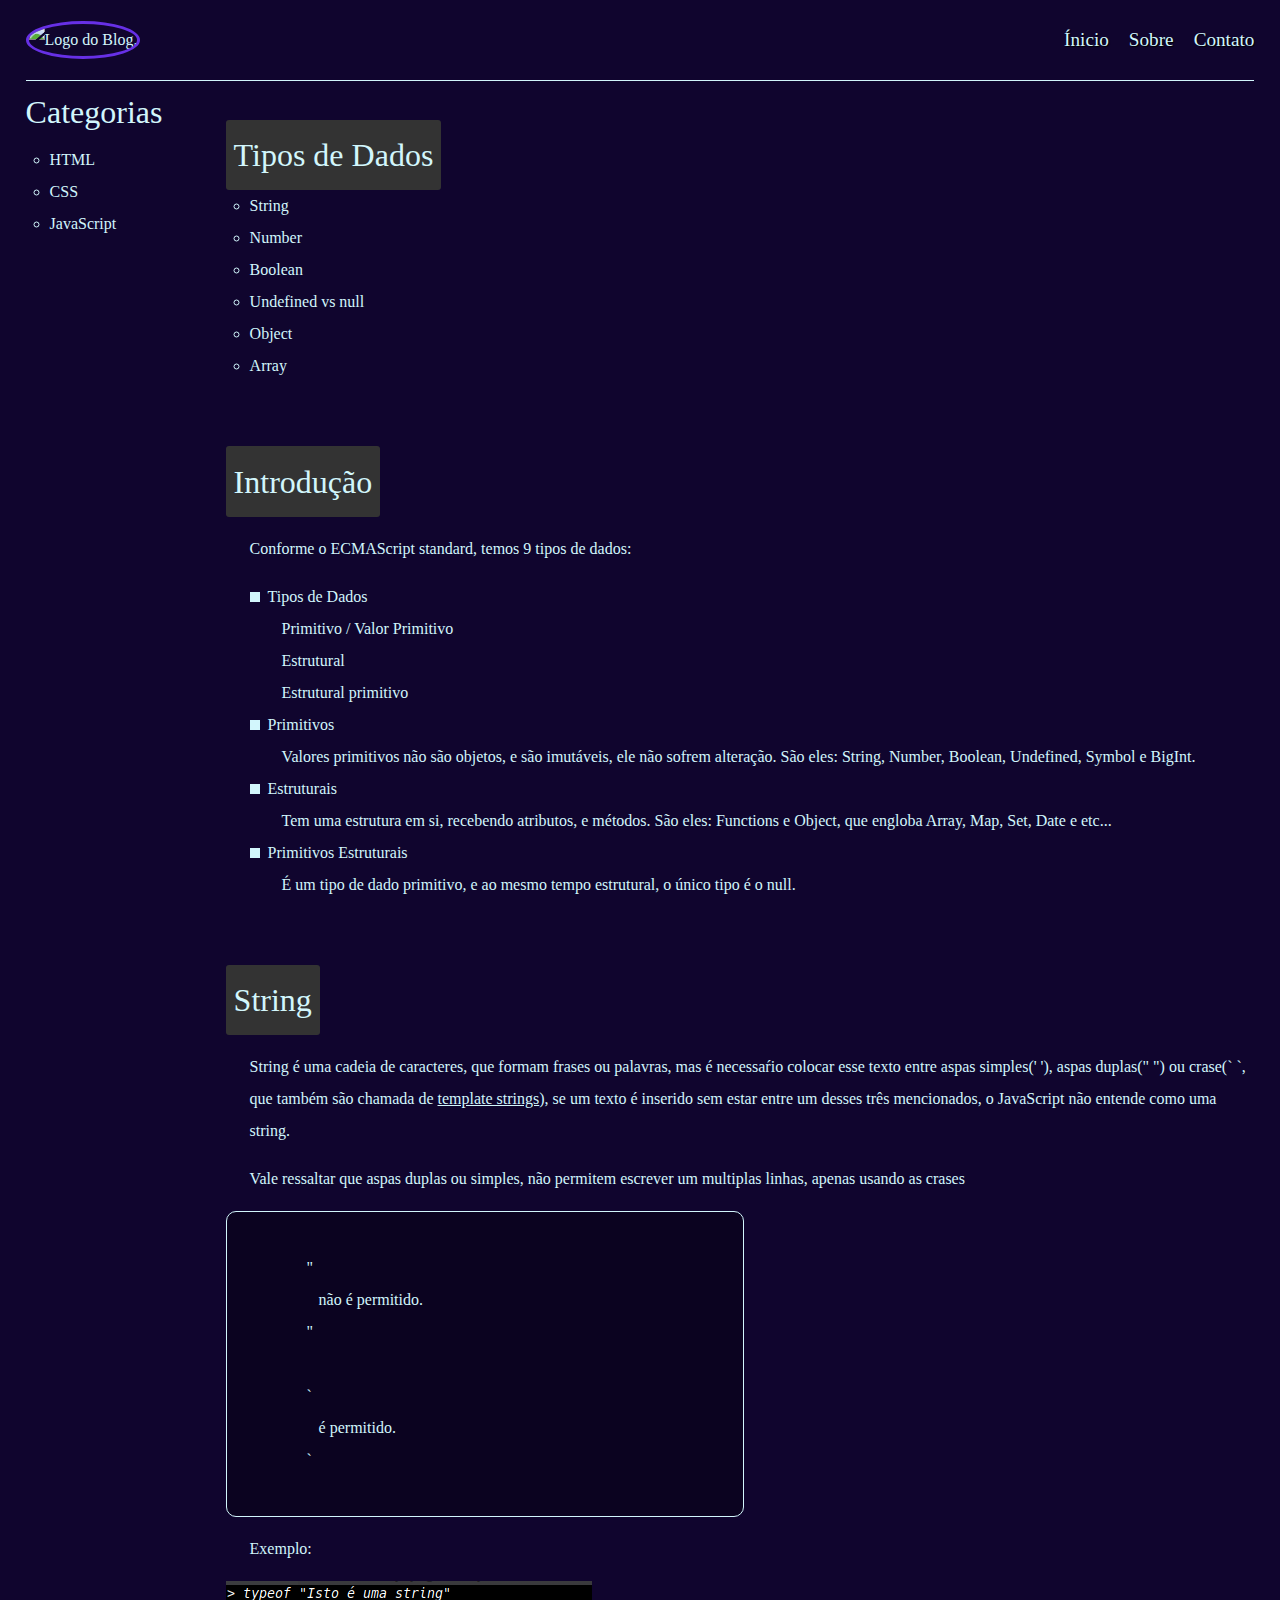
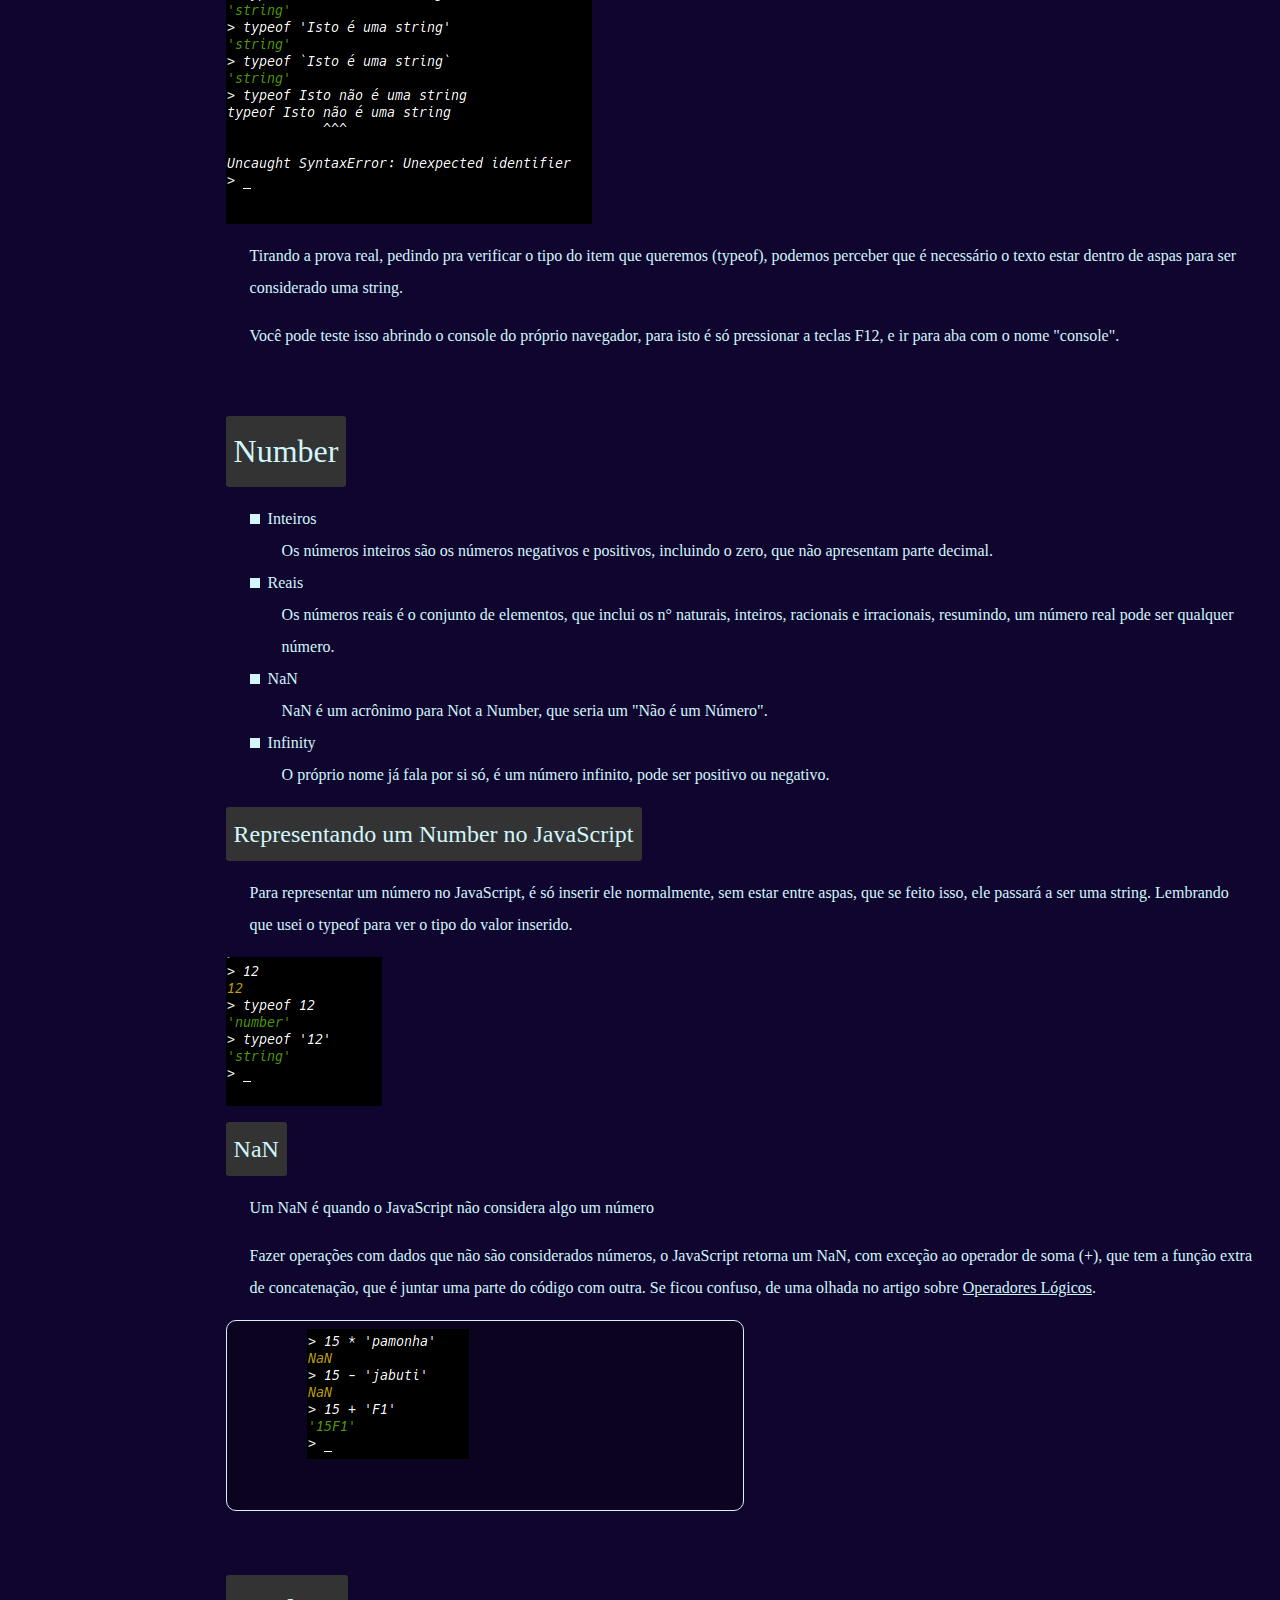
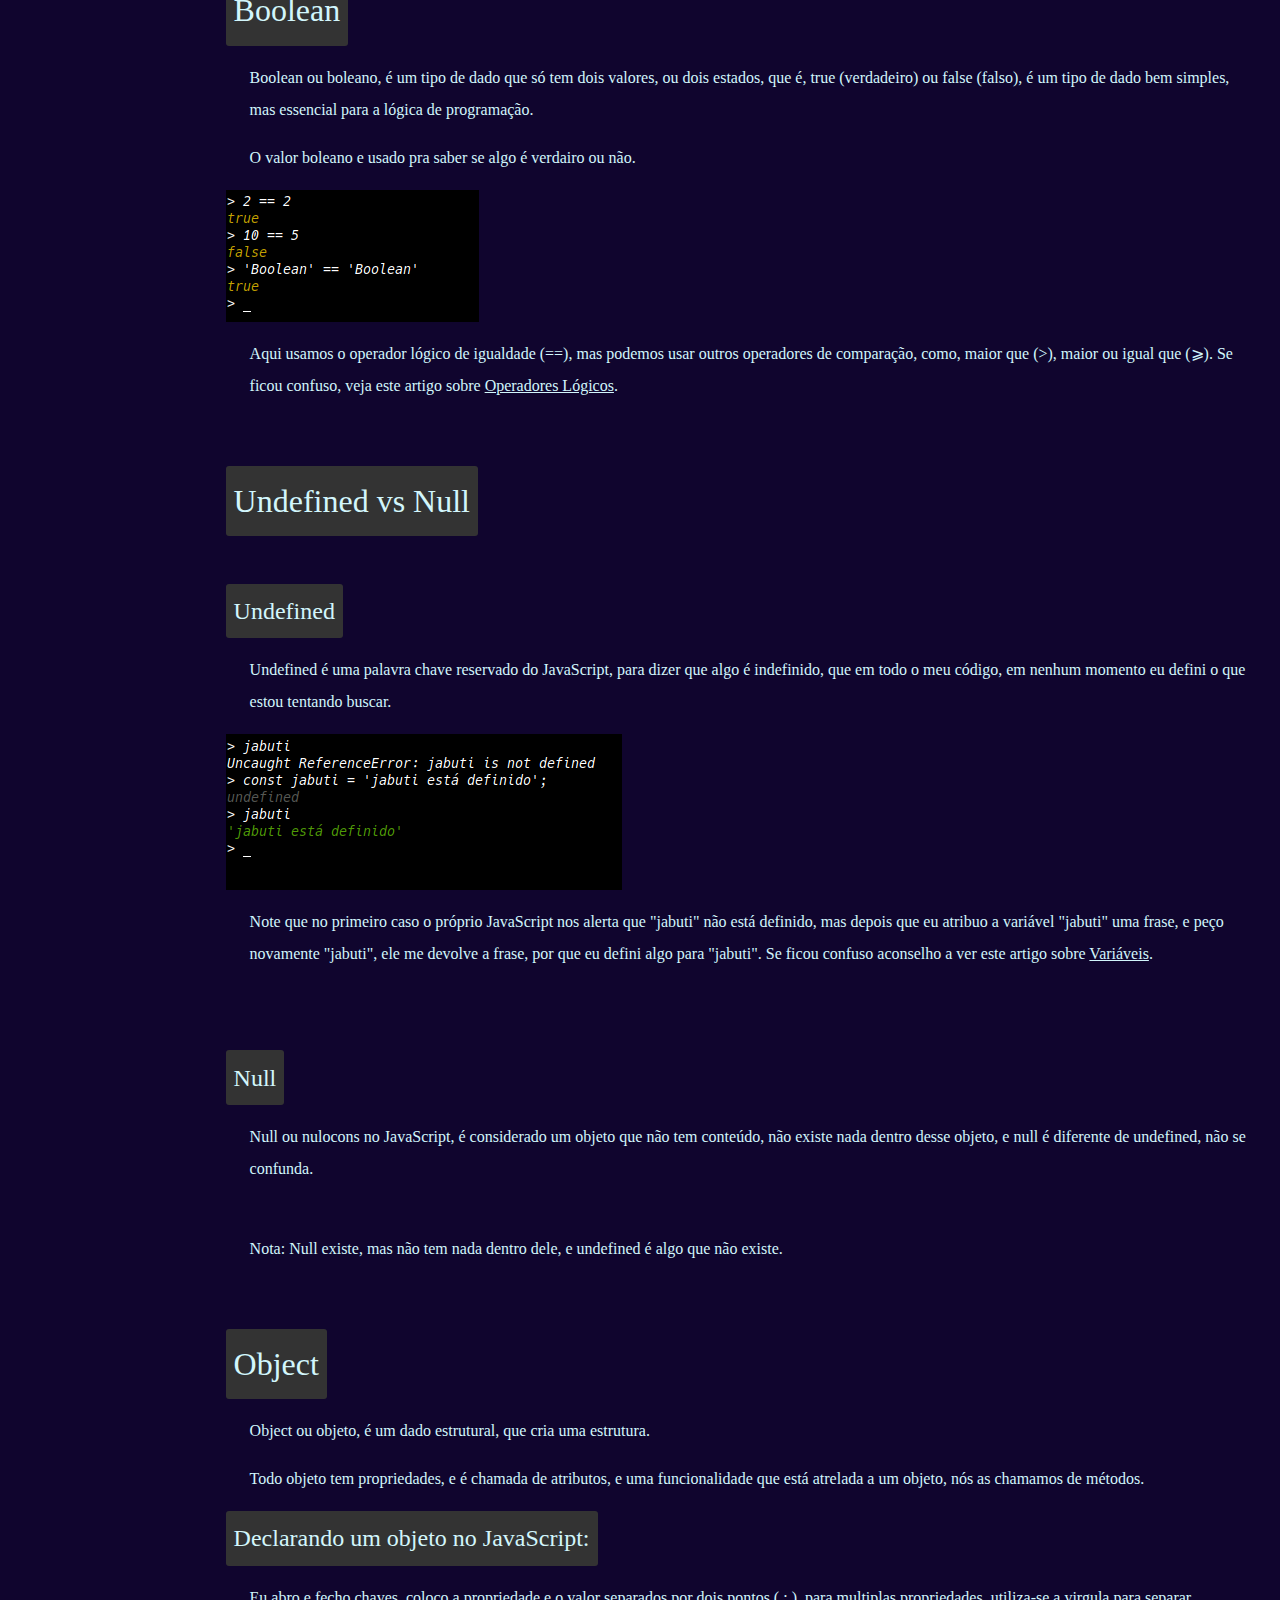
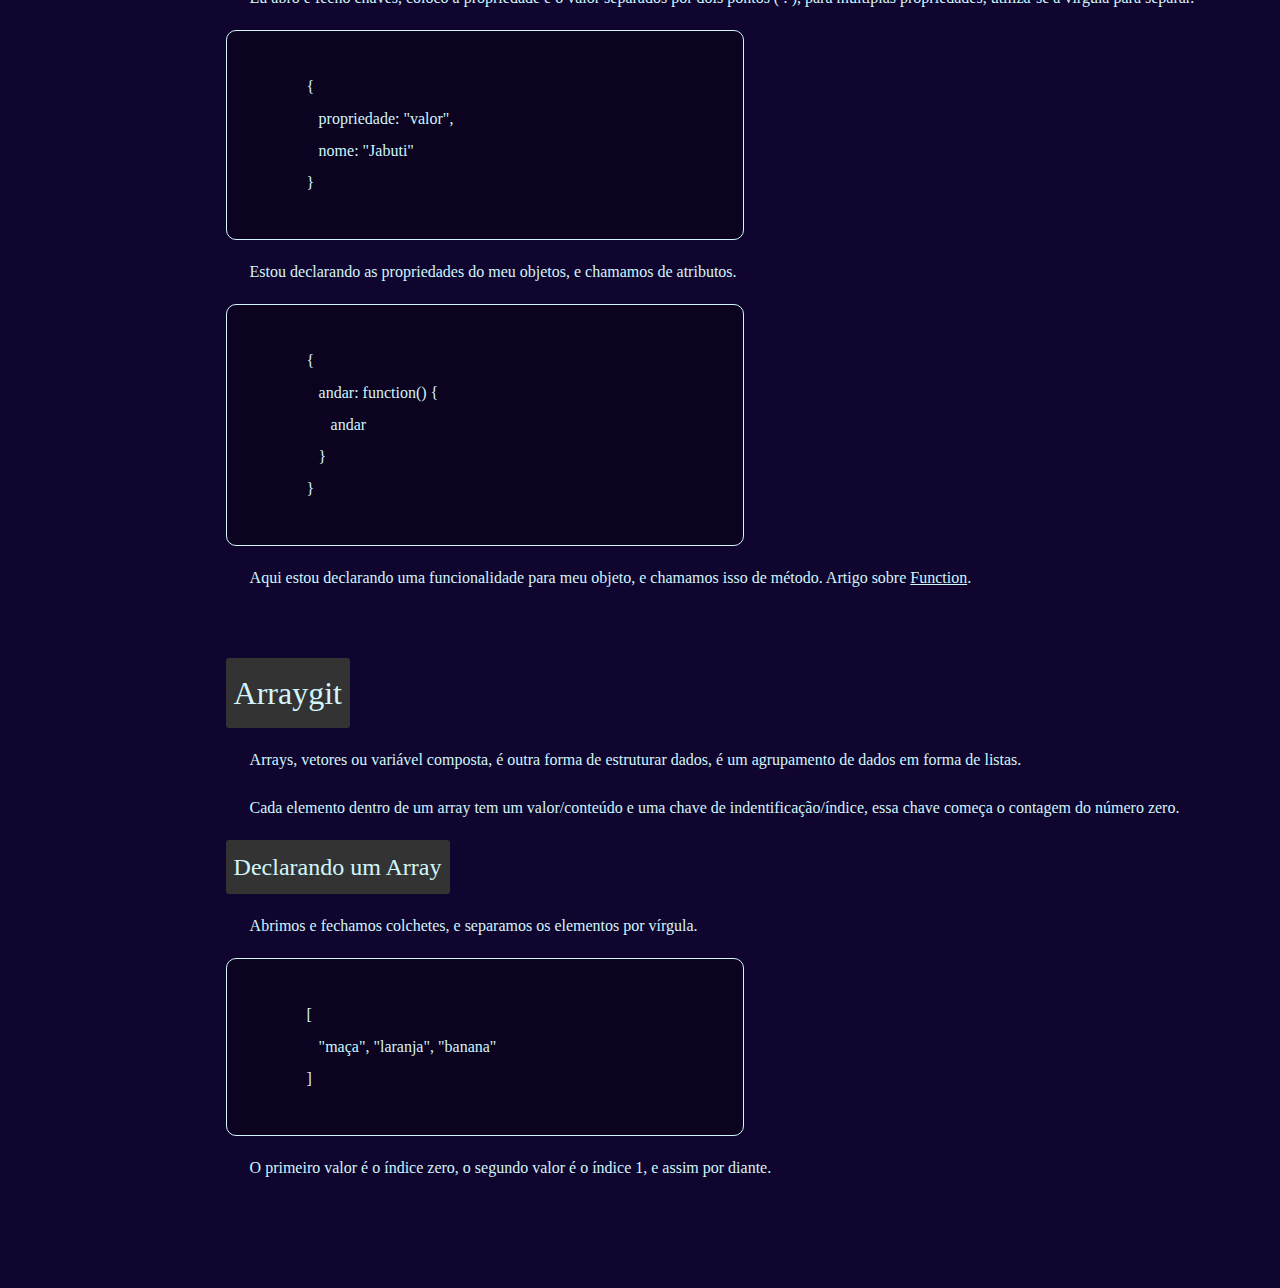
==== commit e111e9e5: "add page about variable" ====
--- a/pages/tipe-of-datas.html
+++ b/pages/tipe-of-datas.html
@@ -5,6 +5,8 @@
 
    <meta charset="UTF-8">
    <meta name="author" content="Fernando Churros">
+   <meta name="description" content="Um blog simples que faço para consolidar meus conhecimentos">
+   <meta name="keywords" content="html, css, js, javascript, blog, front-end">
    <meta name="viewport" content="width=device-width, initial-scale=1.0">
 
    <link rel="icon" href="../assets/favicon_io-astolfo/favicon.ico">
@@ -64,6 +66,7 @@
                   <ul class="items_list">
 
                      <li><a href="../pages/tipe-of-datas.html">Tipos de dados</a></li>
+                     <li><a href="../pages/variables.html">Variáveis</a></li>
                   </ul>
                </li>
             </ul>
@@ -86,7 +89,7 @@
 
             <div class="articles">
                <h2>Introdução</h2>
-               <p>Conform o ECMAScript standard, temos 9 tipos de dados:</p>
+               <p>Conforme o ECMAScript standard, temos 9 tipos de dados:</p>
 
                <dl>
                   <dt>Tipos de Dados</dt>
@@ -225,7 +228,7 @@
             </article>
 
             <article id="article_array" class="articles"> <!-- ARRAY -->
-               <h2>Array</h2>
+               <h2>Arraygit </h2>
 
                <p>Arrays, vetores ou variável composta, é outra forma de estruturar dados, é um agrupamento de dados em forma de listas.</p>
 
@@ -253,7 +256,4 @@
 
    <script defer src="../js/script.js"></script>
 </body>
-
-</html>
-</body>
 </html>--- a/css/base.css
+++ b/css/base.css
@@ -32,4 +32,8 @@
 
 h3 {
    font-size: 1.5rem;
+}
+
+li {
+   list-style: circle;
 }